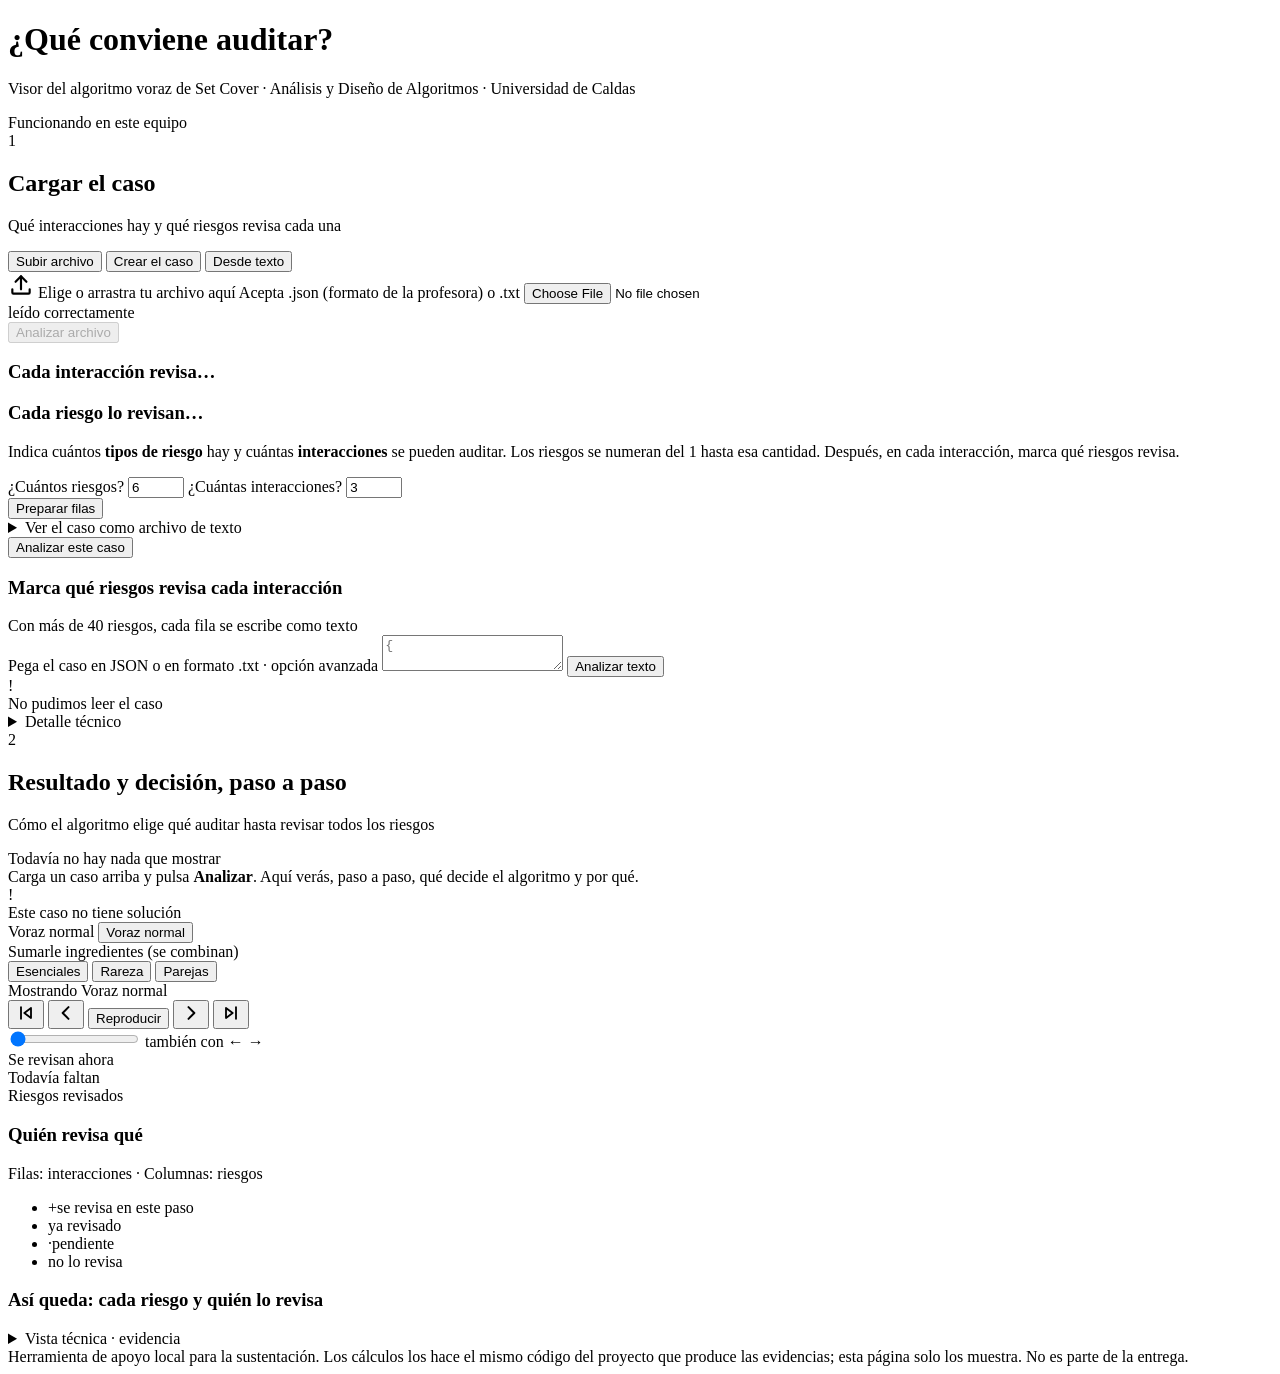
==== frontend/estatico/index.html @ 19d168bb "feat: add greedy approaches, local web frontend, and documentation for Part 2" ====
<!DOCTYPE html>
<html lang="es">
<head>
  <meta charset="utf-8">
  <meta name="viewport" content="width=device-width, initial-scale=1">
  <title>¿Qué conviene auditar? — Visor del método voraz</title>
  <link rel="stylesheet" href="/estatico/estilos.css">
</head>
<body>
<div class="pagina">

  <header class="cabecera">
    <div class="marca-titulo">
      <div class="logo" aria-hidden="true"><span class="l1"></span><span class="l2"></span><span class="l3"></span><span class="l4"></span></div>
      <div>
        <h1>¿Qué conviene auditar?</h1>
        <p class="subtitulo">Visor del algoritmo voraz de Set Cover · Análisis y Diseño de Algoritmos · Universidad de Caldas</p>
      </div>
    </div>
    <div class="pildora"><i class="punto" aria-hidden="true"></i>Funcionando en este equipo <span class="mono" id="direccion"></span></div>
  </header>

  <!-- ============ 1. Cargar el caso ============ -->
  <section class="panel" id="panel-ingreso" aria-labelledby="titulo-carga">
    <div class="panel-cab">
      <div class="encabezado-seccion">
        <span class="num-paso" aria-hidden="true">1</span>
        <div>
          <h2 id="titulo-carga">Cargar el caso</h2>
          <p class="ayuda-corta">Qué interacciones hay y qué riesgos revisa cada una</p>
        </div>
      </div>
      <div class="tabs" id="tabs" role="tablist" aria-label="Forma de cargar el caso">
        <button class="tab activa" role="tab" aria-selected="true" data-tab="archivo">Subir archivo</button>
        <button class="tab" role="tab" aria-selected="false" data-tab="manual">Crear el caso</button>
        <button class="tab" role="tab" aria-selected="false" data-tab="pegar">Desde texto</button>
      </div>
    </div>

    <!-- ---- Subir archivo ---- -->
    <div id="tab-archivo" class="contenido-tab">
      <div class="fila-archivo">
        <label class="zona-archivo" id="zona-archivo" for="entrada-archivo">
          <span class="icono-subir" aria-hidden="true">
            <svg width="26" height="26" viewBox="0 0 24 24" fill="none" stroke="currentColor" stroke-width="2" stroke-linecap="round" stroke-linejoin="round"><path d="M12 16V4"/><path d="M7 9l5-5 5 5"/><path d="M4 16v3a1 1 0 0 0 1 1h14a1 1 0 0 0 1-1v-3"/></svg>
          </span>
          <span class="zona-titulo" id="texto-archivo">Elige o arrastra tu archivo aquí</span>
          <span class="zona-ayuda">Acepta .json (formato de la profesora) o .txt</span>
          <input type="file" id="entrada-archivo" class="solo-lectores" accept=".json,.txt,application/json,text/plain">
        </label>

        <div class="vista-previa oculto" id="vista-previa">
          <div class="vp-izquierda">
            <div class="vp-archivo">
              <span class="vp-nombre mono" id="vp-nombre"></span>
              <span class="insignia ok">leído correctamente</span>
            </div>
            <div class="cifras" id="vp-cifras"></div>
            <div class="avisos" id="vp-avisos"></div>
            <div class="empuje"></div>
            <button class="btn primario grande" id="btn-analizar-archivo" disabled>Analizar archivo</button>
          </div>
          <div class="vp-listas">
            <div class="lista-caja">
              <h3>Cada interacción revisa…</h3>
              <ul class="desplazable" id="vp-interacciones"></ul>
            </div>
            <div class="lista-caja">
              <h3>Cada riesgo lo revisan…</h3>
              <ul class="desplazable" id="vp-riesgos"></ul>
            </div>
          </div>
        </div>
      </div>
    </div>

    <!-- ---- Crear el caso ---- -->
    <div id="tab-manual" class="contenido-tab oculto">
      <div class="fila-manual-cab">
        <div class="manual-izq">
          <p class="ayuda">
            Indica cuántos <strong>tipos de riesgo</strong> hay y cuántas <strong>interacciones</strong>
            se pueden auditar. Los riesgos se numeran del 1 hasta esa cantidad. Después, en cada
            interacción, marca qué riesgos revisa.
          </p>
          <div class="campos-manuales">
            <label>¿Cuántos riesgos?
              <input type="number" id="manual-r" min="1" max="200" value="6">
            </label>
            <label>¿Cuántas interacciones?
              <input type="number" id="manual-n" min="1" max="200" value="3">
            </label>
          </div>
          <button class="btn" id="btn-generar-filas">Preparar filas</button>
          <div class="estado-cobertura" id="estado-cobertura" role="status"></div>
          <details class="plegable">
            <summary>Ver el caso como archivo de texto</summary>
            <pre class="desplazable" id="texto-previsualizacion"></pre>
          </details>
          <button class="btn primario grande" id="btn-analizar">Analizar este caso</button>
        </div>
        <div class="manual-der">
          <div class="manual-titulo">
            <h3>Marca qué riesgos revisa cada interacción</h3>
            <span class="nota">Con más de 40 riesgos, cada fila se escribe como texto</span>
          </div>
          <div class="filas-manuales desplazable" id="filas-manuales"></div>
        </div>
      </div>
    </div>

    <!-- ---- Desde texto ---- -->
    <div id="tab-pegar" class="contenido-tab oculto">
      <label for="entrada-texto" class="etiqueta-texto">
        Pega el caso en JSON o en formato .txt <span class="nota">· opción avanzada</span>
      </label>
      <textarea id="entrada-texto" spellcheck="false"
        placeholder='{&#10;  "categorias_riesgo": [ {"id": "R01", "categoria": "sesgo"}, ... ],&#10;  "etapas": [ {"id": "E01", "riesgos_cubiertos_auditoria_completa": ["R01", "R02"]}, ... ]&#10;}&#10;&#10;o, en formato .txt:  "riesgos interacciones" en la primera línea y una línea de riesgos por interacción'></textarea>
      <button class="btn primario grande" id="btn-resolver-texto">Analizar texto</button>
    </div>

    <div class="banner-error oculto" id="banner-error" role="alert">
      <span class="icono-error" aria-hidden="true">!</span>
      <div class="cuerpo-error">
        <div class="titulo-error">No pudimos leer el caso</div>
        <div id="mensaje-error"></div>
        <details class="detalle-tecnico oculto" id="detalle-error">
          <summary>Detalle técnico</summary>
          <pre id="detalle-error-texto"></pre>
        </details>
      </div>
    </div>
  </section>

  <!-- ============ 2. Resultado ============ -->
  <section id="panel-resultado" aria-labelledby="titulo-resultado">
    <div class="encabezado-seccion">
      <span class="num-paso verde" aria-hidden="true">2</span>
      <div>
        <h2 id="titulo-resultado">Resultado y decisión, paso a paso</h2>
        <p class="ayuda-corta">Cómo el algoritmo elige qué auditar hasta revisar todos los riesgos</p>
      </div>
    </div>

    <div class="vacio" id="vacio">
      <div class="mini-matriz" aria-hidden="true"><i class="m-nuevo"></i><i class="m-cubierto"></i><i class="m-pend"></i><i class="m-pend"></i><i class="m-nuevo"></i><i class="m-cubierto"></i></div>
      <div class="vacio-titulo">Todavía no hay nada que mostrar</div>
      <div class="vacio-texto">Carga un caso arriba y pulsa <strong>Analizar</strong>. Aquí verás, paso a paso, qué decide el algoritmo y por qué.</div>
    </div>

    <div class="tarjeta-grande oculto" id="no-factible" role="alert">
      <div class="nf-cab">
        <span class="icono-error grande" aria-hidden="true">!</span>
        <div class="nf-titulo">Este caso no tiene solución</div>
      </div>
      <div id="texto-no-factible"></div>
    </div>

    <div class="oculto" id="salida">
      <div class="resumen" id="resumen"></div>

      <div class="tarjeta costo" id="tarjeta-costo"></div>

      <div class="tarjeta fuerza-bruta" id="tarjeta-fb"></div>

      <div class="tarjeta comparacion" id="tarjeta-comparacion"></div>

      <div class="barra-metodo">
        <div class="grupo-voraz">
          <span class="rotulo">Voraz normal</span>
          <button class="btn-voraz activo" id="btn-voraz" type="button" aria-pressed="true">Voraz normal</button>
        </div>
        <span class="sep-metodo" aria-hidden="true"></span>
        <div class="grupo-ing">
          <span class="rotulo">Sumarle ingredientes (se combinan)</span>
          <div id="ingredientes" role="group" aria-label="Ingredientes">
            <button class="btn-ing" type="button" data-ing="e" aria-pressed="false">Esenciales</button>
            <button class="btn-ing" type="button" data-ing="r" aria-pressed="false">Rareza</button>
            <button class="btn-ing" type="button" data-ing="p" aria-pressed="false">Parejas</button>
          </div>
        </div>
        <div class="grupo-nombre">
          <span class="rotulo">Mostrando</span>
          <span class="nombre-combinacion" id="nombre-combinacion">Voraz normal</span>
        </div>
      </div>

      <div class="escenario">
        <div class="tarjeta-paso">
          <div class="paso-cab">
            <span class="paso-titulo" id="titulo-paso" aria-live="polite"></span>
            <div class="controles" role="group" aria-label="Reproducción">
              <button class="btn redondo" id="btn-inicio" aria-label="Ir al inicio">
                <svg width="20" height="20" viewBox="0 0 24 24" fill="none" stroke="currentColor" stroke-width="2.2" stroke-linecap="round" stroke-linejoin="round" aria-hidden="true"><path d="M6 5v14"/><path d="M18 6l-8 6 8 6z"/></svg>
              </button>
              <button class="btn redondo" id="btn-anterior" aria-label="Paso anterior">
                <svg width="20" height="20" viewBox="0 0 24 24" fill="none" stroke="currentColor" stroke-width="2.4" stroke-linecap="round" stroke-linejoin="round" aria-hidden="true"><path d="M15 5l-7 7 7 7"/></svg>
              </button>
              <button class="btn primario reproducir" id="btn-auto">Reproducir</button>
              <button class="btn redondo" id="btn-siguiente" aria-label="Paso siguiente">
                <svg width="20" height="20" viewBox="0 0 24 24" fill="none" stroke="currentColor" stroke-width="2.4" stroke-linecap="round" stroke-linejoin="round" aria-hidden="true"><path d="M9 5l7 7-7 7"/></svg>
              </button>
              <button class="btn redondo" id="btn-final" aria-label="Ir al final">
                <svg width="20" height="20" viewBox="0 0 24 24" fill="none" stroke="currentColor" stroke-width="2.2" stroke-linecap="round" stroke-linejoin="round" aria-hidden="true"><path d="M18 5v14"/><path d="M6 6l8 6-8 6z"/></svg>
              </button>
            </div>
          </div>

          <div class="hitos" id="hitos"></div>
          <div class="deslizador">
            <input type="range" id="slider-paso" min="0" max="0" value="0" aria-label="Paso">
            <span class="nota">también con ← →</span>
          </div>

          <div class="frase" id="frase-paso"></div>
          <div class="explicacion" id="explicacion-paso"></div>
          <div class="fila-chips oculto" id="fila-nuevos"><span class="rotulo">Se revisan ahora</span><span class="chips" id="chips-nuevos"></span></div>
          <div class="fila-chips"><span class="rotulo">Todavía faltan</span><span class="chips" id="chips-faltan"></span></div>

          <div class="progreso">
            <span class="rotulo">Riesgos revisados</span>
            <span class="progreso-num" id="progreso-num"></span>
            <div class="barra" id="barra-riesgos" aria-hidden="true"></div>
            <span class="por-que" id="por-que"></span>
          </div>
        </div>

        <div class="columna-matriz">
          <div class="tarjeta">
            <div class="matriz-cab">
              <div>
                <h3>Quién revisa qué</h3>
                <p class="nota">Filas: interacciones · Columnas: riesgos</p>
              </div>
              <ul class="leyenda" aria-label="Leyenda">
                <li><span class="celda c-nuevo">+</span>se revisa en este paso</li>
                <li><span class="celda c-cubierto"></span>ya revisado</li>
                <li><span class="celda c-pendiente">·</span>pendiente</li>
                <li><span class="celda c-vacio borde"></span>no lo revisa</li>
              </ul>
            </div>
            <div class="zona-matriz desplazable" id="zona-matriz" role="table" aria-label="Matriz de interacciones por riesgos"></div>
          </div>

          <div class="cobertura-final oculto" id="cobertura-final">
            <h3>Así queda: cada riesgo y quién lo revisa</h3>
            <div class="cobertura" id="tabla-cobertura"></div>
          </div>
        </div>
      </div>

      <details class="tarjeta evidencia">
        <summary>Vista técnica · evidencia</summary>
        <pre class="desplazable" id="texto-evidencia"></pre>
      </details>
    </div>
  </section>

  <footer>
    Herramienta de apoyo local para la sustentación. Los cálculos los hace el mismo código del proyecto
    que produce las evidencias; esta página solo los muestra. No es parte de la entrega.
  </footer>
</div>

<script src="/estatico/app.js"></script>
</body>
</html>
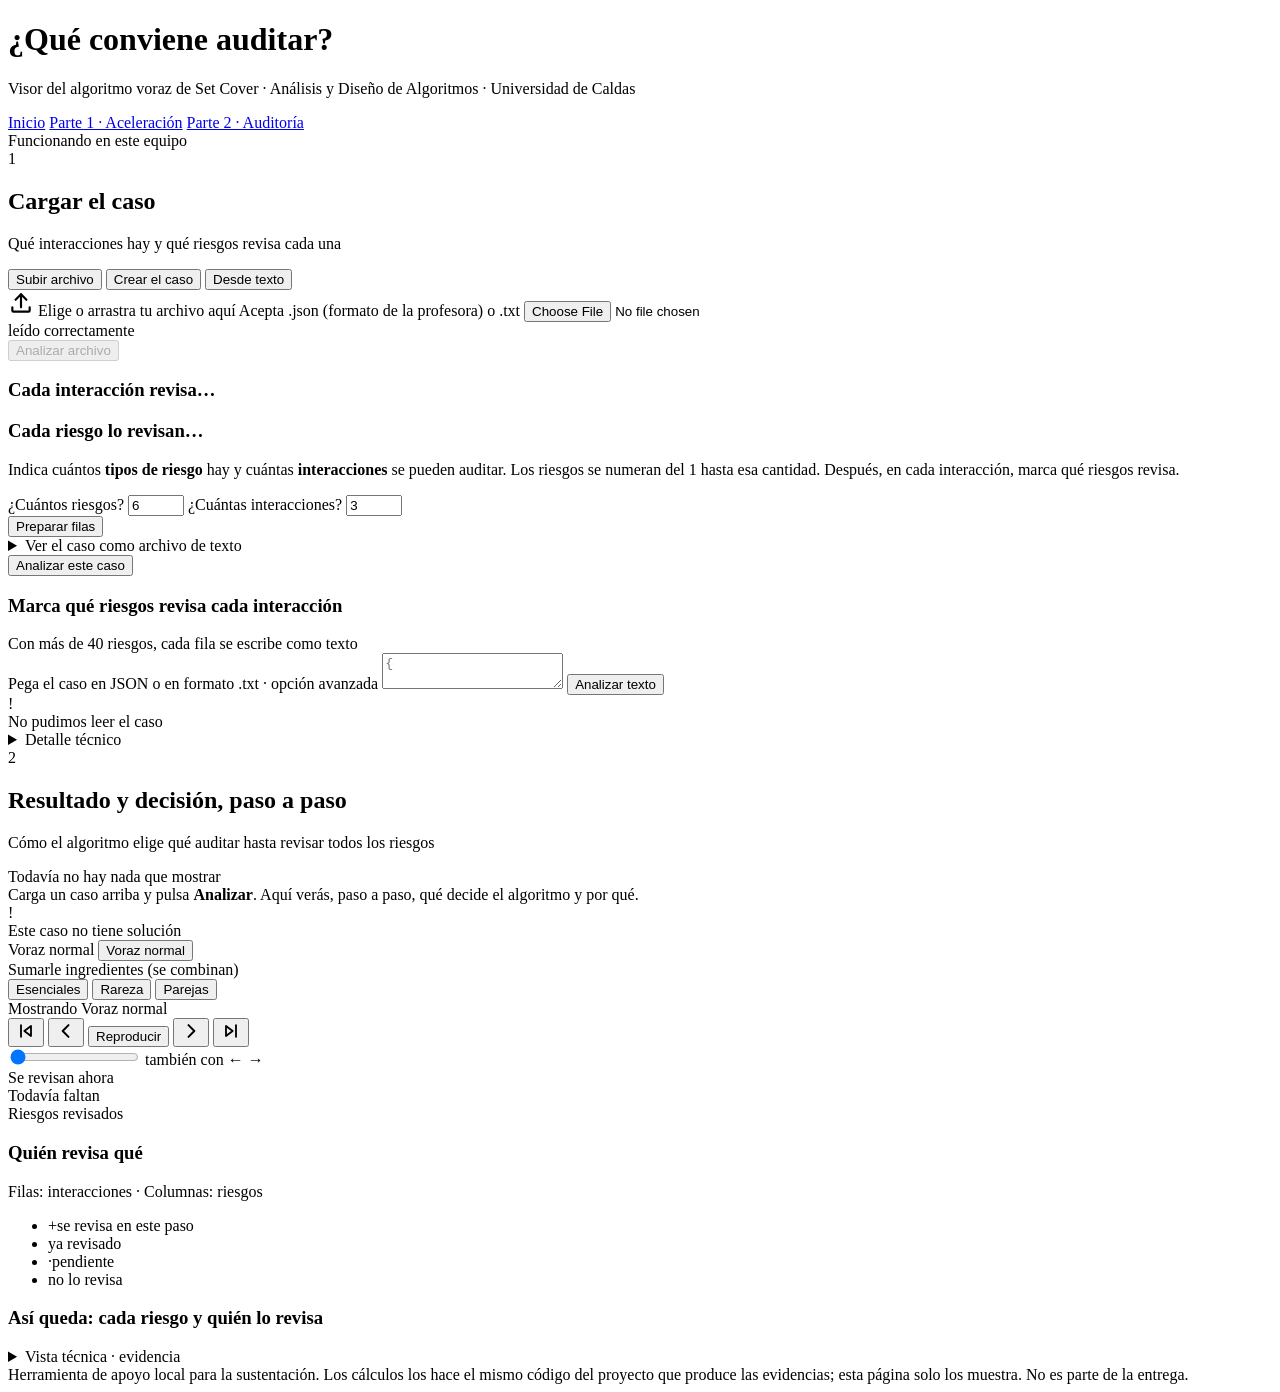
==== commit 22417f44: "feat: add frontend and documentation for acceleration part 1" ====
--- a/frontend/estatico/index.html
+++ b/frontend/estatico/index.html
@@ -17,7 +17,14 @@
         <p class="subtitulo">Visor del algoritmo voraz de Set Cover · Análisis y Diseño de Algoritmos · Universidad de Caldas</p>
       </div>
     </div>
-    <div class="pildora"><i class="punto" aria-hidden="true"></i>Funcionando en este equipo <span class="mono" id="direccion"></span></div>
+    <div class="acciones-cab">
+      <nav class="selector-parte" aria-label="Cambiar de parte">
+        <a href="/">Inicio</a>
+        <a href="/aceleracion">Parte 1 · Aceleración</a>
+        <a href="/auditoria" aria-current="page">Parte 2 · Auditoría</a>
+      </nav>
+      <div class="pildora"><i class="punto" aria-hidden="true"></i>Funcionando en este equipo <span class="mono" id="direccion"></span></div>
+    </div>
   </header>
 
   <!-- ============ 1. Cargar el caso ============ -->
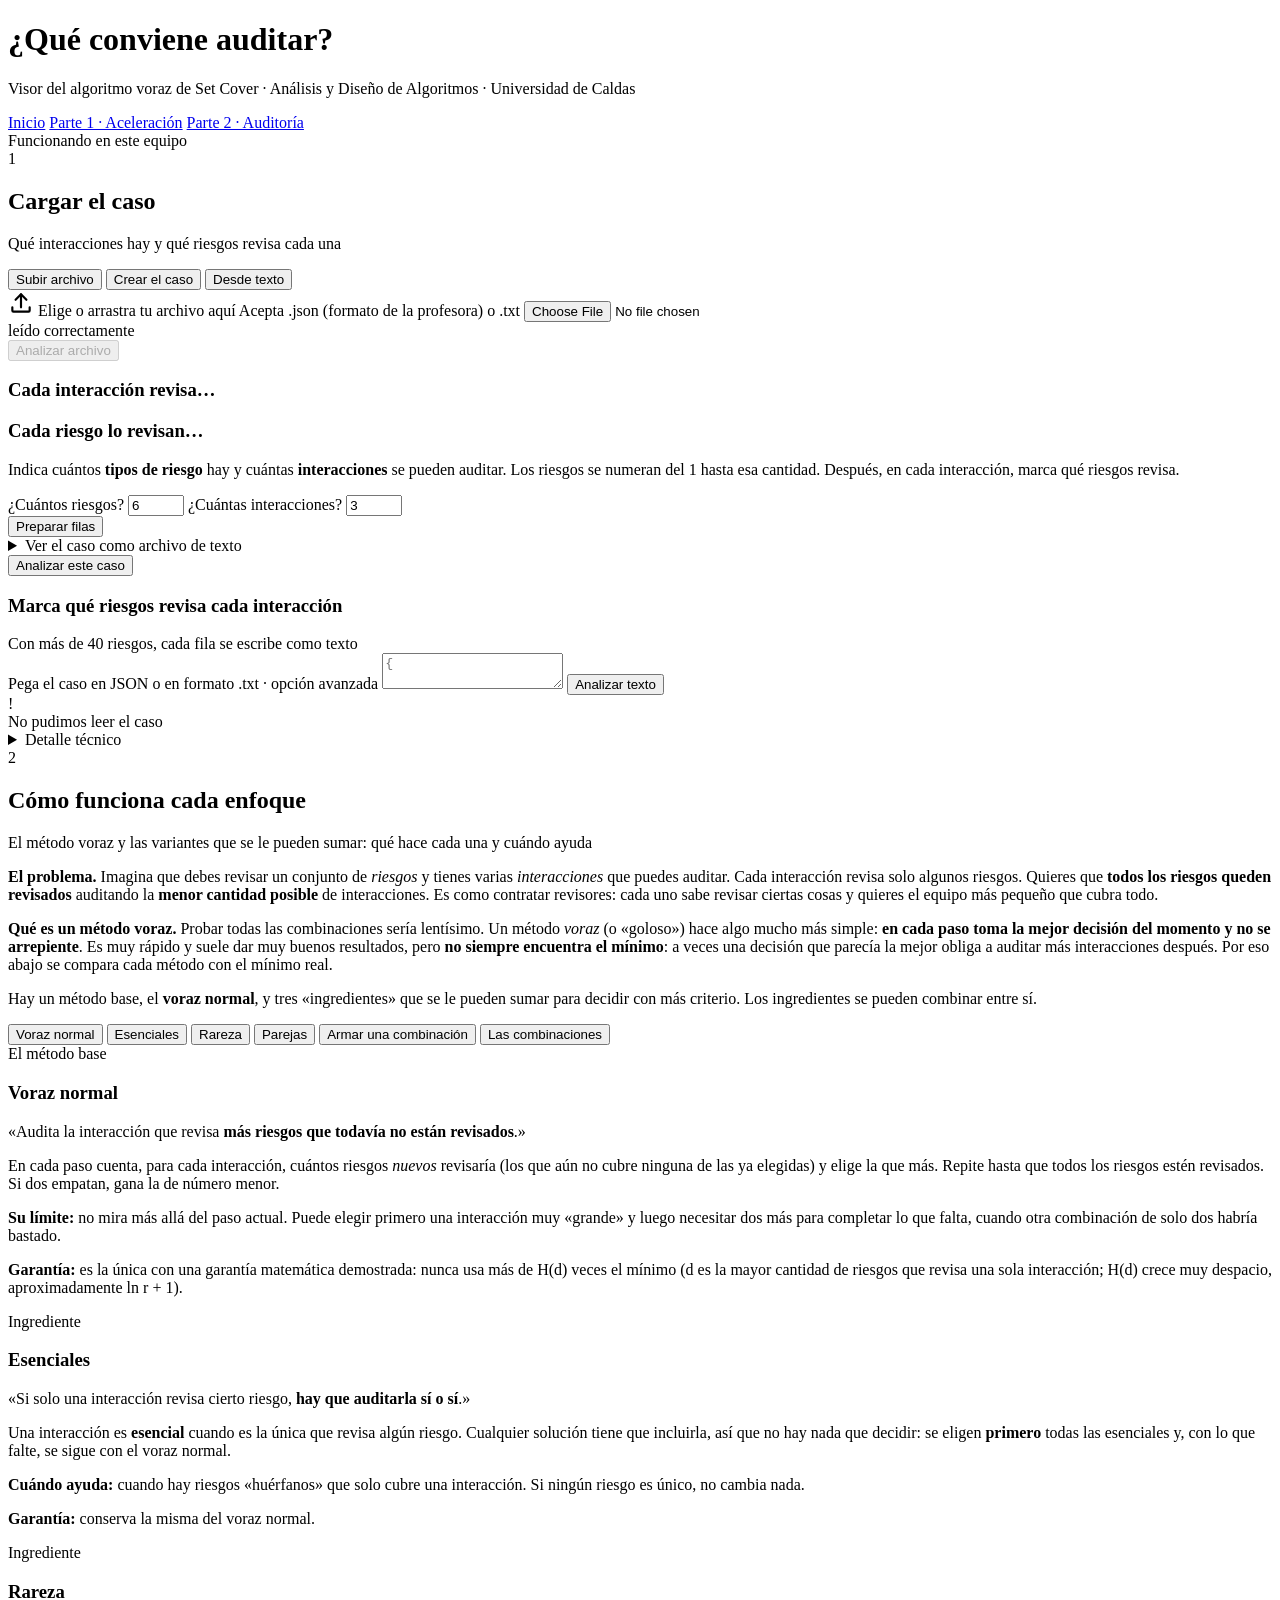
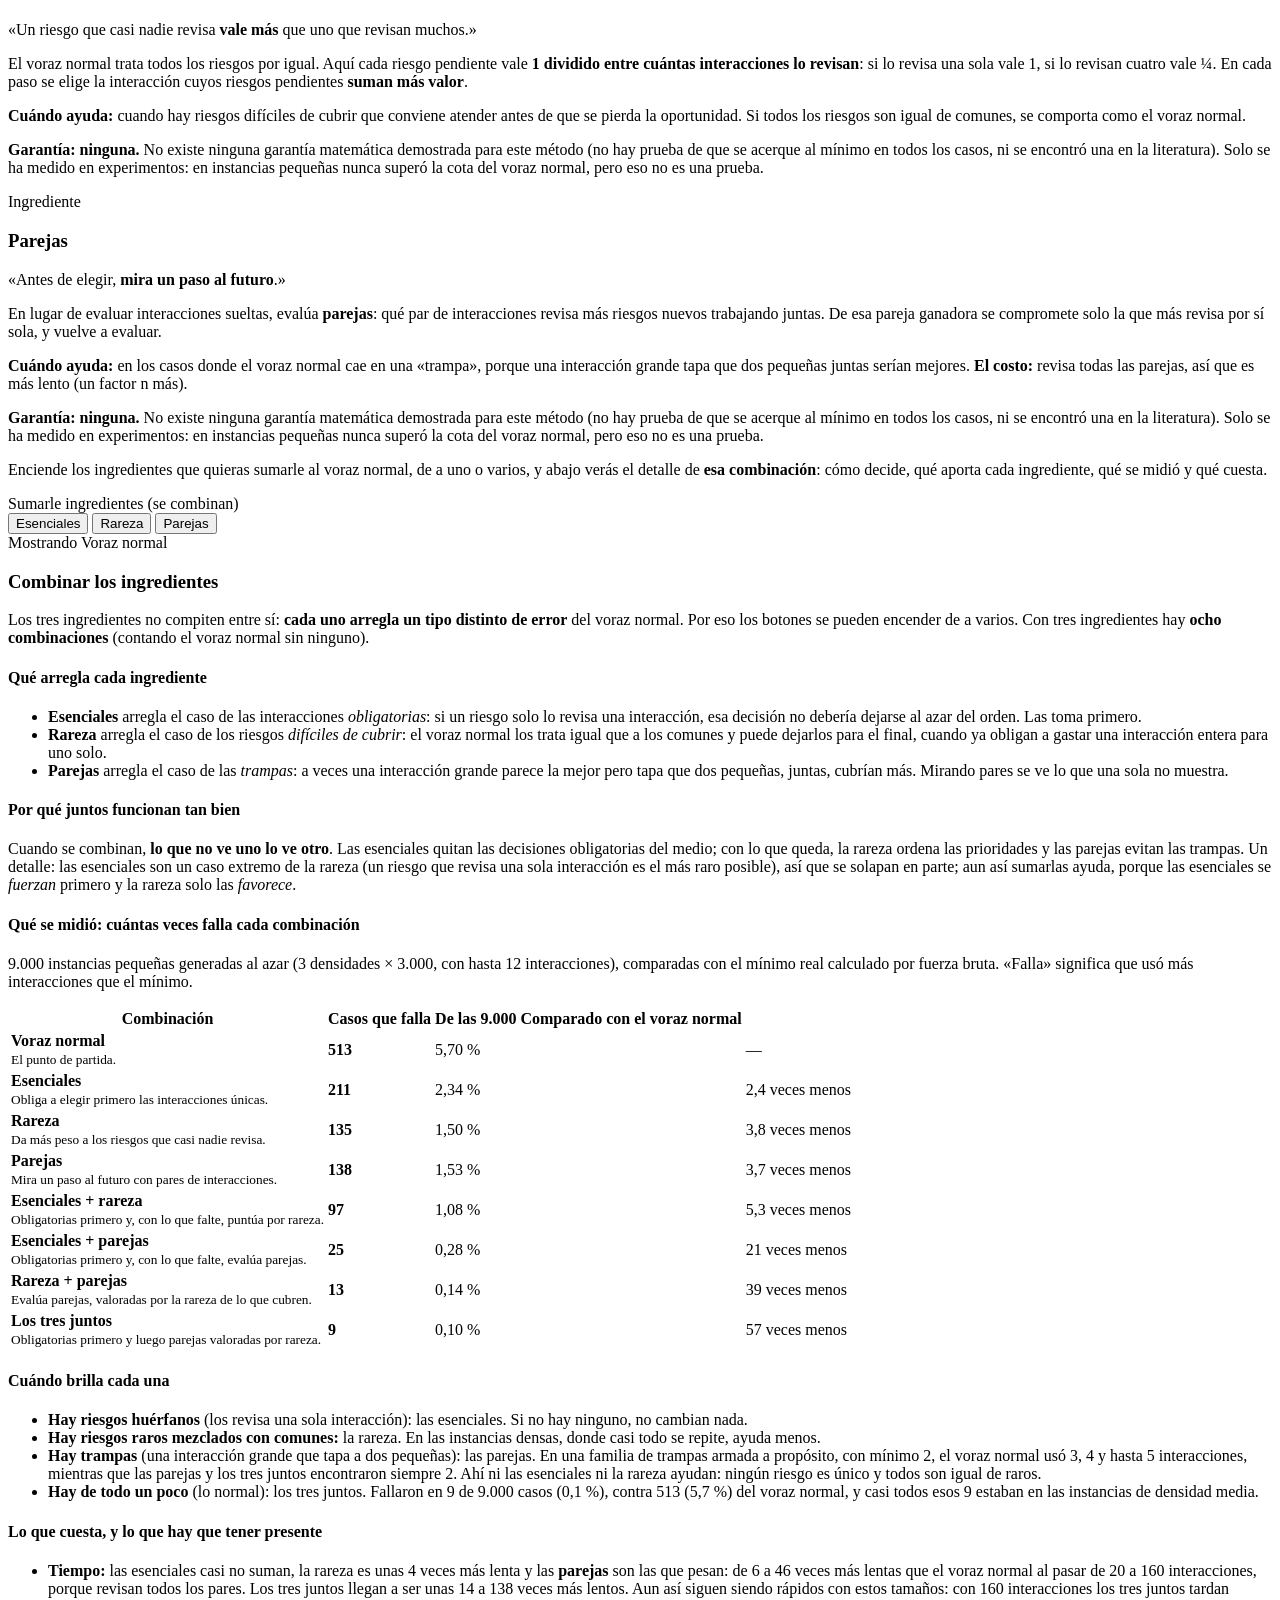
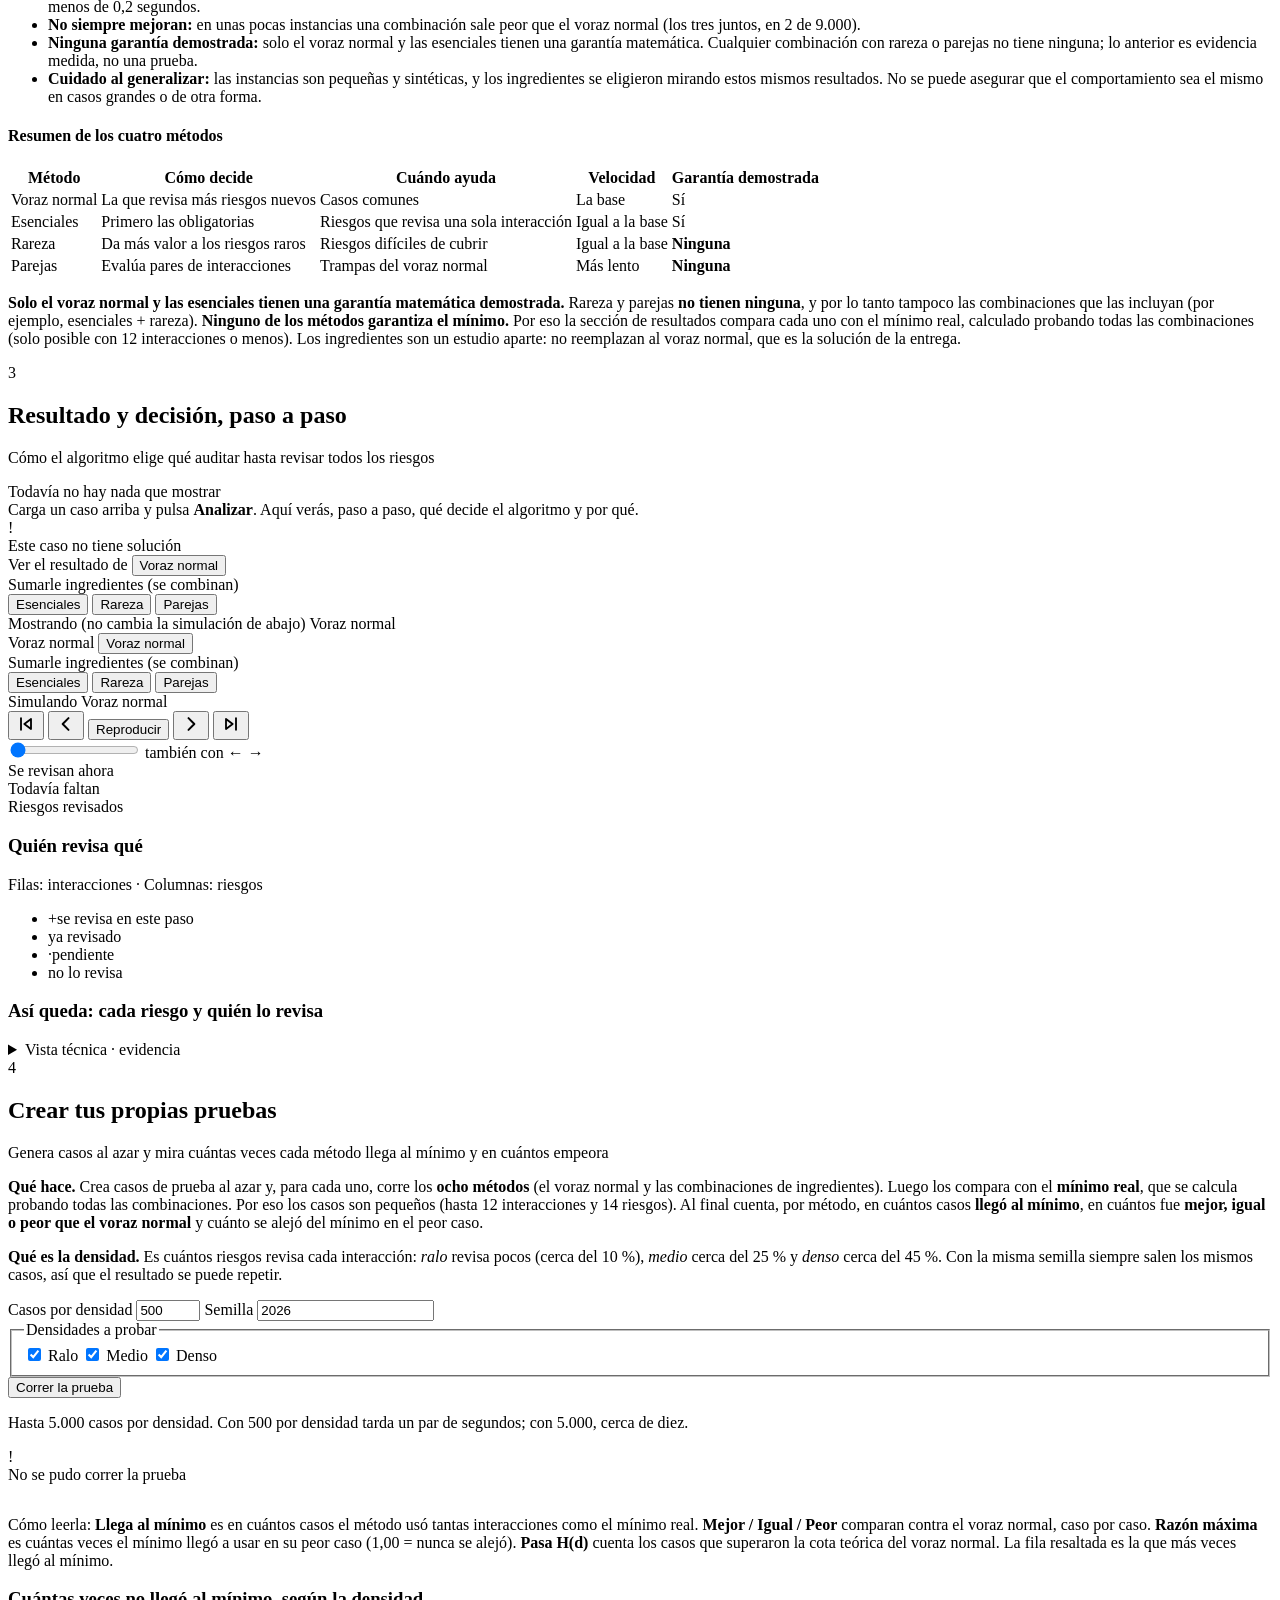
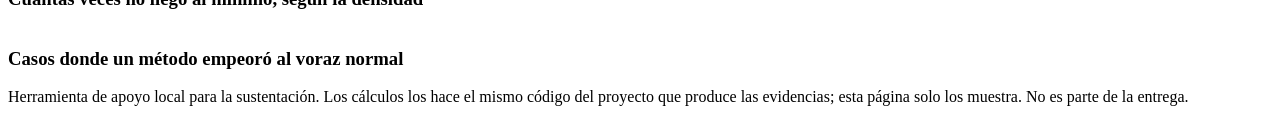
==== commit e4210c92: "feat: add value-based dynamic programming approach and related tests and frontend updates" ====
--- a/frontend/estatico/index.html
+++ b/frontend/estatico/index.html
@@ -139,10 +139,188 @@
     </div>
   </section>
 
-  <!-- ============ 2. Resultado ============ -->
+  <!-- ============ 2. Cómo funciona cada enfoque ============ -->
+  <section class="panel panel-explicacion" id="panel-enfoques" aria-labelledby="titulo-enfoques">
+    <div class="encabezado-seccion">
+      <span class="num-paso" aria-hidden="true">2</span>
+      <div>
+        <h2 id="titulo-enfoques">Cómo funciona cada enfoque</h2>
+        <p class="ayuda-corta">El método voraz y las variantes que se le pueden sumar: qué hace cada una y cuándo ayuda</p>
+      </div>
+    </div>
+
+    <div class="intro-explicacion">
+      <p><strong>El problema.</strong> Imagina que debes revisar un conjunto de <em>riesgos</em> y tienes varias <em>interacciones</em> que puedes
+        auditar. Cada interacción revisa solo algunos riesgos. Quieres que <strong>todos los riesgos queden revisados</strong> auditando la
+        <strong>menor cantidad posible</strong> de interacciones. Es como contratar revisores: cada uno sabe revisar ciertas cosas y quieres
+        el equipo más pequeño que cubra todo.</p>
+      <p><strong>Qué es un método voraz.</strong> Probar todas las combinaciones sería lentísimo. Un método <em>voraz</em> (o &laquo;goloso&raquo;) hace
+        algo mucho más simple: <strong>en cada paso toma la mejor decisión del momento y no se arrepiente</strong>. Es muy rápido y suele dar
+        muy buenos resultados, pero <strong>no siempre encuentra el mínimo</strong>: a veces una decisión que parecía la mejor obliga a auditar
+        más interacciones después. Por eso abajo se compara cada método con el mínimo real.</p>
+      <p>Hay un método base, el <strong>voraz normal</strong>, y tres &laquo;ingredientes&raquo; que se le pueden sumar para decidir con más criterio.
+        Los ingredientes se pueden combinar entre sí.</p>
+    </div>
+
+    <div class="tabs tabs-enfoque" role="tablist" aria-label="Elegir qué enfoque se explica" data-selector-explicacion>
+        <button class="tab activa" role="tab" aria-selected="true" data-vista="normal">Voraz normal</button>
+        <button class="tab" role="tab" aria-selected="false" data-vista="esenciales">Esenciales</button>
+        <button class="tab" role="tab" aria-selected="false" data-vista="rareza">Rareza</button>
+        <button class="tab" role="tab" aria-selected="false" data-vista="parejas">Parejas</button>
+        <button class="tab" role="tab" aria-selected="false" data-vista="armar">Armar una combinación</button>
+        <button class="tab" role="tab" aria-selected="false" data-vista="comparar">Las combinaciones</button>
+    </div>
+
+    <div class="cards-enfoque">
+      <article class="enfoque-card" data-vista-panel="normal">
+        <span class="etiqueta-enfoque base">El método base</span>
+        <h3>Voraz normal</h3>
+        <p class="lema">&laquo;Audita la interacción que revisa <b>más riesgos que todavía no están revisados</b>.&raquo;</p>
+        <p>En cada paso cuenta, para cada interacción, cuántos riesgos <em>nuevos</em> revisaría (los que aún no cubre ninguna de las ya elegidas)
+          y elige la que más. Repite hasta que todos los riesgos estén revisados. Si dos empatan, gana la de número menor.</p>
+        <p><b>Su límite:</b> no mira más allá del paso actual. Puede elegir primero una interacción muy &laquo;grande&raquo; y luego necesitar
+          dos más para completar lo que falta, cuando otra combinación de solo dos habría bastado.</p>
+        <p class="cuando"><b>Garantía:</b> es la única con una garantía matemática demostrada: nunca usa más de H(d) veces el mínimo
+          (d es la mayor cantidad de riesgos que revisa una sola interacción; H(d) crece muy despacio, aproximadamente ln r + 1).</p>
+      </article>
+
+      <article class="enfoque-card" data-vista-panel="esenciales">
+        <span class="etiqueta-enfoque">Ingrediente</span>
+        <h3>Esenciales</h3>
+        <p class="lema">&laquo;Si solo una interacción revisa cierto riesgo, <b>hay que auditarla sí o sí</b>.&raquo;</p>
+        <p>Una interacción es <b>esencial</b> cuando es la única que revisa algún riesgo. Cualquier solución tiene que incluirla,
+          así que no hay nada que decidir: se eligen <b>primero</b> todas las esenciales y, con lo que falte, se sigue con el voraz normal.</p>
+        <p><b>Cuándo ayuda:</b> cuando hay riesgos &laquo;huérfanos&raquo; que solo cubre una interacción. Si ningún riesgo es único, no cambia nada.</p>
+        <p class="cuando"><b>Garantía:</b> conserva la misma del voraz normal.</p>
+      </article>
+
+      <article class="enfoque-card" data-vista-panel="rareza">
+        <span class="etiqueta-enfoque">Ingrediente</span>
+        <h3>Rareza</h3>
+        <p class="lema">&laquo;Un riesgo que casi nadie revisa <b>vale más</b> que uno que revisan muchos.&raquo;</p>
+        <p>El voraz normal trata todos los riesgos por igual. Aquí cada riesgo pendiente vale <b>1 dividido entre cuántas interacciones lo revisan</b>:
+          si lo revisa una sola vale 1, si lo revisan cuatro vale ¼. En cada paso se elige la interacción cuyos riesgos pendientes <b>suman más valor</b>.</p>
+        <p><b>Cuándo ayuda:</b> cuando hay riesgos difíciles de cubrir que conviene atender antes de que se pierda la oportunidad.
+          Si todos los riesgos son igual de comunes, se comporta como el voraz normal.</p>
+        <p class="cuando"><b>Garantía: ninguna.</b> No existe ninguna garantía matemática demostrada para este método (no hay prueba de que se acerque al mínimo en todos los casos, ni se encontró una en la literatura). Solo se ha medido en experimentos: en instancias pequeñas nunca superó la cota del voraz normal, pero eso no es una prueba.</p>
+      </article>
+
+      <article class="enfoque-card" data-vista-panel="parejas">
+        <span class="etiqueta-enfoque">Ingrediente</span>
+        <h3>Parejas</h3>
+        <p class="lema">&laquo;Antes de elegir, <b>mira un paso al futuro</b>.&raquo;</p>
+        <p>En lugar de evaluar interacciones sueltas, evalúa <b>parejas</b>: qué par de interacciones revisa más riesgos nuevos trabajando juntas.
+          De esa pareja ganadora se compromete solo la que más revisa por sí sola, y vuelve a evaluar.</p>
+        <p><b>Cuándo ayuda:</b> en los casos donde el voraz normal cae en una &laquo;trampa&raquo;, porque una interacción grande tapa que dos
+          pequeñas juntas serían mejores. <b>El costo:</b> revisa todas las parejas, así que es más lento (un factor n más).</p>
+        <p class="cuando"><b>Garantía: ninguna.</b> No existe ninguna garantía matemática demostrada para este método (no hay prueba de que se acerque al mínimo en todos los casos, ni se encontró una en la literatura). Solo se ha medido en experimentos: en instancias pequeñas nunca superó la cota del voraz normal, pero eso no es una prueba.</p>
+      </article>
+    </div>
+
+    <div class="armador" data-vista-panel="armar">
+      <p class="ayuda">Enciende los ingredientes que quieras sumarle al voraz normal, de a uno o varios, y abajo verás el detalle de <b>esa combinación</b>:
+        cómo decide, qué aporta cada ingrediente, qué se midió y qué cuesta.</p>
+      <div class="armador-controles">
+        <div class="grupo-ing">
+          <span class="rotulo">Sumarle ingredientes (se combinan)</span>
+          <div id="ingredientes-armador" role="group" aria-label="Ingredientes de la combinación">
+            <button class="btn-ing" type="button" data-ing="e" aria-pressed="false">Esenciales</button>
+            <button class="btn-ing" type="button" data-ing="r" aria-pressed="false">Rareza</button>
+            <button class="btn-ing" type="button" data-ing="p" aria-pressed="false">Parejas</button>
+          </div>
+        </div>
+        <div class="grupo-nombre">
+          <span class="rotulo">Mostrando</span>
+          <span class="nombre-combinacion" id="nombre-armador">Voraz normal</span>
+        </div>
+      </div>
+      <article class="enfoque-card detalle-armador" id="detalle-armador" aria-live="polite"></article>
+    </div>
+
+    <div class="comparativa-explicacion" data-vista-panel="comparar">
+      <h3>Combinar los ingredientes</h3>
+      <p>Los tres ingredientes no compiten entre sí: <b>cada uno arregla un tipo distinto de error</b> del voraz normal. Por eso los botones se pueden
+        encender de a varios. Con tres ingredientes hay <b>ocho combinaciones</b> (contando el voraz normal sin ninguno).</p>
+
+      <h4>Qué arregla cada ingrediente</h4>
+      <ul class="lista-explicacion">
+        <li><b>Esenciales</b> arregla el caso de las interacciones <em>obligatorias</em>: si un riesgo solo lo revisa una interacción, esa decisión no debería
+          dejarse al azar del orden. Las toma primero.</li>
+        <li><b>Rareza</b> arregla el caso de los riesgos <em>difíciles de cubrir</em>: el voraz normal los trata igual que a los comunes y puede dejarlos para el final,
+          cuando ya obligan a gastar una interacción entera para uno solo.</li>
+        <li><b>Parejas</b> arregla el caso de las <em>trampas</em>: a veces una interacción grande parece la mejor pero tapa que dos pequeñas, juntas, cubrían más.
+          Mirando pares se ve lo que una sola no muestra.</li>
+      </ul>
+
+      <h4>Por qué juntos funcionan tan bien</h4>
+      <p>Cuando se combinan, <b>lo que no ve uno lo ve otro</b>. Las esenciales quitan las decisiones obligatorias del medio; con lo que queda, la rareza ordena
+        las prioridades y las parejas evitan las trampas. Un detalle: las esenciales son un caso extremo de la rareza (un riesgo que revisa una sola interacción
+        es el más raro posible), así que se solapan en parte; aun así sumarlas ayuda, porque las esenciales se <em>fuerzan</em> primero y la rareza solo las <em>favorece</em>.</p>
+
+      <h4>Qué se midió: cuántas veces falla cada combinación</h4>
+      <p class="nota-cmp">9.000 instancias pequeñas generadas al azar (3 densidades × 3.000, con hasta 12 interacciones), comparadas con el mínimo real calculado por fuerza bruta.
+        &laquo;Falla&raquo; significa que usó más interacciones que el mínimo.</p>
+      <div style="overflow-x:auto">
+        <table class="tabla-cmp tabla-fallas">
+          <thead><tr><th>Combinación</th><th class="num">Casos que falla</th><th class="num">De las 9.000</th><th>Comparado con el voraz normal</th><th></th></tr></thead>
+          <tbody>
+            <tr><td><b>Voraz normal</b><br><small>El punto de partida.</small></td><td class="num"><b>513</b></td><td class="num">5,70 %</td><td class="celda-barra"><span class="barra-falla base" style="width:100.0%"></span></td><td>—</td></tr>
+            <tr><td><b>Esenciales</b><br><small>Obliga a elegir primero las interacciones únicas.</small></td><td class="num"><b>211</b></td><td class="num">2,34 %</td><td class="celda-barra"><span class="barra-falla" style="width:41.1%"></span></td><td>2,4 veces menos</td></tr>
+            <tr><td><b>Rareza</b><br><small>Da más peso a los riesgos que casi nadie revisa.</small></td><td class="num"><b>135</b></td><td class="num">1,50 %</td><td class="celda-barra"><span class="barra-falla" style="width:26.3%"></span></td><td>3,8 veces menos</td></tr>
+            <tr><td><b>Parejas</b><br><small>Mira un paso al futuro con pares de interacciones.</small></td><td class="num"><b>138</b></td><td class="num">1,53 %</td><td class="celda-barra"><span class="barra-falla" style="width:26.9%"></span></td><td>3,7 veces menos</td></tr>
+            <tr><td><b>Esenciales + rareza</b><br><small>Obligatorias primero y, con lo que falte, puntúa por rareza.</small></td><td class="num"><b>97</b></td><td class="num">1,08 %</td><td class="celda-barra"><span class="barra-falla" style="width:18.9%"></span></td><td>5,3 veces menos</td></tr>
+            <tr><td><b>Esenciales + parejas</b><br><small>Obligatorias primero y, con lo que falte, evalúa parejas.</small></td><td class="num"><b>25</b></td><td class="num">0,28 %</td><td class="celda-barra"><span class="barra-falla" style="width:4.9%"></span></td><td>21 veces menos</td></tr>
+            <tr><td><b>Rareza + parejas</b><br><small>Evalúa parejas, valoradas por la rareza de lo que cubren.</small></td><td class="num"><b>13</b></td><td class="num">0,14 %</td><td class="celda-barra"><span class="barra-falla" style="width:2.5%"></span></td><td>39 veces menos</td></tr>
+            <tr><td><b>Los tres juntos</b><br><small>Obligatorias primero y luego parejas valoradas por rareza.</small></td><td class="num"><b>9</b></td><td class="num">0,10 %</td><td class="celda-barra"><span class="barra-falla" style="width:1.8%"></span></td><td>57 veces menos</td></tr>
+          </tbody>
+        </table>
+      </div>
+
+      <h4>Cuándo brilla cada una</h4>
+      <ul class="lista-explicacion">
+        <li><b>Hay riesgos huérfanos</b> (los revisa una sola interacción): las esenciales. Si no hay ninguno, no cambian nada.</li>
+        <li><b>Hay riesgos raros mezclados con comunes:</b> la rareza. En las instancias densas, donde casi todo se repite, ayuda menos.</li>
+        <li><b>Hay trampas</b> (una interacción grande que tapa a dos pequeñas): las parejas. En una familia de trampas armada a propósito, con mínimo 2, el voraz normal
+          usó 3, 4 y hasta 5 interacciones, mientras que las parejas y los tres juntos encontraron siempre 2. Ahí ni las esenciales ni la rareza ayudan: ningún riesgo
+          es único y todos son igual de raros.</li>
+        <li><b>Hay de todo un poco</b> (lo normal): los tres juntos. Fallaron en 9 de 9.000 casos (0,1 %), contra 513 (5,7 %) del voraz normal, y casi todos esos 9 estaban
+          en las instancias de densidad media.</li>
+      </ul>
+
+      <h4>Lo que cuesta, y lo que hay que tener presente</h4>
+      <ul class="lista-explicacion">
+        <li><b>Tiempo:</b> las esenciales casi no suman, la rareza es unas 4 veces más lenta y las <b>parejas</b> son las que pesan: de 6 a 46 veces más lentas que el voraz
+          normal al pasar de 20 a 160 interacciones, porque revisan todos los pares. Los tres juntos llegan a ser unas 14 a 138 veces más lentos. Aun así siguen siendo rápidos con estos tamaños: con 160 interacciones los tres juntos tardan menos de 0,2 segundos.</li>
+
+        <li><b>No siempre mejoran:</b> en unas pocas instancias una combinación sale peor que el voraz normal (los tres juntos, en 2 de 9.000).</li>
+        <li><b>Ninguna garantía demostrada:</b> solo el voraz normal y las esenciales tienen una garantía matemática. Cualquier combinación con rareza o parejas no tiene ninguna;
+          lo anterior es evidencia medida, no una prueba.</li>
+        <li><b>Cuidado al generalizar:</b> las instancias son pequeñas y sintéticas, y los ingredientes se eligieron mirando estos mismos resultados. No se puede asegurar que
+          el comportamiento sea el mismo en casos grandes o de otra forma.</li>
+      </ul>
+
+      <h4>Resumen de los cuatro métodos</h4>
+      <div style="overflow-x:auto">
+        <table class="tabla-cmp">
+          <thead><tr><th>Método</th><th>Cómo decide</th><th>Cuándo ayuda</th><th>Velocidad</th><th>Garantía demostrada</th></tr></thead>
+          <tbody>
+            <tr><td>Voraz normal</td><td>La que revisa más riesgos nuevos</td><td>Casos comunes</td><td>La base</td><td>Sí</td></tr>
+            <tr><td>Esenciales</td><td>Primero las obligatorias</td><td>Riesgos que revisa una sola interacción</td><td>Igual a la base</td><td>Sí</td></tr>
+            <tr><td>Rareza</td><td>Da más valor a los riesgos raros</td><td>Riesgos difíciles de cubrir</td><td>Igual a la base</td><td><b>Ninguna</b></td></tr>
+            <tr><td>Parejas</td><td>Evalúa pares de interacciones</td><td>Trampas del voraz normal</td><td>Más lento</td><td><b>Ninguna</b></td></tr>
+          </tbody>
+        </table>
+      </div>
+      <p class="nota-cmp"><b>Solo el voraz normal y las esenciales tienen una garantía matemática demostrada.</b> Rareza y parejas <b>no tienen ninguna</b>, y por lo tanto tampoco las combinaciones que las incluyan (por ejemplo, esenciales + rareza). <b>Ninguno de los métodos garantiza el mínimo.</b> Por eso la sección de resultados compara cada uno con el mínimo real,
+        calculado probando todas las combinaciones (solo posible con 12 interacciones o menos). Los ingredientes son un estudio aparte: no reemplazan
+        al voraz normal, que es la solución de la entrega.</p>
+    </div>
+  </section>
+
+  <!-- ============ 3. Resultado ============ -->
   <section id="panel-resultado" aria-labelledby="titulo-resultado">
     <div class="encabezado-seccion">
-      <span class="num-paso verde" aria-hidden="true">2</span>
+      <span class="num-paso verde" aria-hidden="true">3</span>
       <div>
         <h2 id="titulo-resultado">Resultado y decisión, paso a paso</h2>
         <p class="ayuda-corta">Cómo el algoritmo elige qué auditar hasta revisar todos los riesgos</p>
@@ -164,6 +342,26 @@
     </div>
 
     <div class="oculto" id="salida">
+      <div class="barra-metodo" id="barra-metodo-res">
+        <div class="grupo-voraz">
+          <span class="rotulo">Ver el resultado de</span>
+          <button class="btn-voraz activo" id="btn-voraz-res" type="button" aria-pressed="true">Voraz normal</button>
+        </div>
+        <span class="sep-metodo" aria-hidden="true"></span>
+        <div class="grupo-ing">
+          <span class="rotulo">Sumarle ingredientes (se combinan)</span>
+          <div id="ingredientes-res" role="group" aria-label="Ingredientes del resultado">
+            <button class="btn-ing" type="button" data-ing="e" aria-pressed="false">Esenciales</button>
+            <button class="btn-ing" type="button" data-ing="r" aria-pressed="false">Rareza</button>
+            <button class="btn-ing" type="button" data-ing="p" aria-pressed="false">Parejas</button>
+          </div>
+        </div>
+        <div class="grupo-nombre">
+          <span class="rotulo">Mostrando (no cambia la simulación de abajo)</span>
+          <span class="nombre-combinacion" id="nombre-res">Voraz normal</span>
+        </div>
+      </div>
+
       <div class="resumen" id="resumen"></div>
 
       <div class="tarjeta costo" id="tarjeta-costo"></div>
@@ -187,7 +385,7 @@
           </div>
         </div>
         <div class="grupo-nombre">
-          <span class="rotulo">Mostrando</span>
+          <span class="rotulo">Simulando</span>
           <span class="nombre-combinacion" id="nombre-combinacion">Voraz normal</span>
         </div>
       </div>
@@ -263,12 +461,74 @@
     </div>
   </section>
 
+  <!-- ============ 4. Crear tus propias pruebas ============ -->
+  <section class="panel panel-pruebas" id="panel-pruebas" aria-labelledby="titulo-pruebas">
+    <div class="encabezado-seccion">
+      <span class="num-paso" aria-hidden="true">4</span>
+      <div>
+        <h2 id="titulo-pruebas">Crear tus propias pruebas</h2>
+        <p class="ayuda-corta">Genera casos al azar y mira cuántas veces cada método llega al mínimo y en cuántos empeora</p>
+      </div>
+    </div>
+
+    <div class="intro-explicacion">
+      <p><strong>Qué hace.</strong> Crea casos de prueba al azar y, para cada uno, corre los <b>ocho métodos</b> (el voraz normal y las combinaciones de
+        ingredientes). Luego los compara con el <b>mínimo real</b>, que se calcula probando todas las combinaciones. Por eso los casos son pequeños
+        (hasta 12 interacciones y 14 riesgos). Al final cuenta, por método, en cuántos casos <b>llegó al mínimo</b>, en cuántos fue <b>mejor, igual o peor
+        que el voraz normal</b> y cuánto se alejó del mínimo en el peor caso.</p>
+      <p><strong>Qué es la densidad.</strong> Es cuántos riesgos revisa cada interacción: <em>ralo</em> revisa pocos (cerca del 10 %), <em>medio</em> cerca del 25 % y
+        <em>denso</em> cerca del 45 %. Con la misma semilla siempre salen los mismos casos, así que el resultado se puede repetir.</p>
+    </div>
+
+    <div class="form-pruebas">
+      <label>Casos por densidad
+        <input type="number" id="pv-instancias" min="1" max="5000" value="500">
+      </label>
+      <label>Semilla
+        <input type="number" id="pv-semilla" value="2026">
+      </label>
+      <fieldset class="densidades">
+        <legend>Densidades a probar</legend>
+        <label><input type="checkbox" class="pv-familia" value="ralo" checked> Ralo</label>
+        <label><input type="checkbox" class="pv-familia" value="medio" checked> Medio</label>
+        <label><input type="checkbox" class="pv-familia" value="denso" checked> Denso</label>
+      </fieldset>
+      <button class="btn primario grande" id="pv-correr" type="button">Correr la prueba</button>
+    </div>
+    <p class="nota" id="pv-nota">Hasta 5.000 casos por densidad. Con 500 por densidad tarda un par de segundos; con 5.000, cerca de diez.</p>
+
+    <div class="banner-error oculto" id="pv-error" role="alert">
+      <span class="icono-error" aria-hidden="true">!</span>
+      <div class="cuerpo-error"><div class="titulo-error">No se pudo correr la prueba</div><div id="pv-mensaje-error"></div></div>
+    </div>
+
+    <div class="oculto" id="pv-resultado">
+      <p class="resumen-pruebas" id="pv-resumen"></p>
+      <div style="overflow-x:auto">
+        <table class="tabla-cmp tabla-pruebas" id="pv-tabla"></table>
+      </div>
+      <p class="nota-cmp">Cómo leerla: <b>Llega al mínimo</b> es en cuántos casos el método usó tantas interacciones como el mínimo real. <b>Mejor / Igual / Peor</b> comparan
+        contra el voraz normal, caso por caso. <b>Razón máxima</b> es cuántas veces el mínimo llegó a usar en su peor caso (1,00 = nunca se alejó).
+        <b>Pasa H(d)</b> cuenta los casos que superaron la cota teórica del voraz normal. La fila resaltada es la que más veces llegó al mínimo.</p>
+
+      <h3 class="subtitulo-pruebas">Cuántas veces no llegó al mínimo, según la densidad</h3>
+      <div style="overflow-x:auto"><table class="tabla-cmp tabla-pruebas" id="pv-tabla-familias"></table></div>
+
+      <h3 class="subtitulo-pruebas">Casos donde un método empeoró al voraz normal</h3>
+      <p class="nota-cmp" id="pv-ejemplos-nota"></p>
+      <div id="pv-ejemplos"></div>
+    </div>
+  </section>
+
   <footer>
     Herramienta de apoyo local para la sustentación. Los cálculos los hace el mismo código del proyecto
     que produce las evidencias; esta página solo los muestra. No es parte de la entrega.
   </footer>
 </div>
 
+<script src="/estatico/explicacion.js"></script>
+<script src="/estatico/combinador.js"></script>
+<script src="/estatico/pruebas.js"></script>
 <script src="/estatico/app.js"></script>
 </body>
 </html>
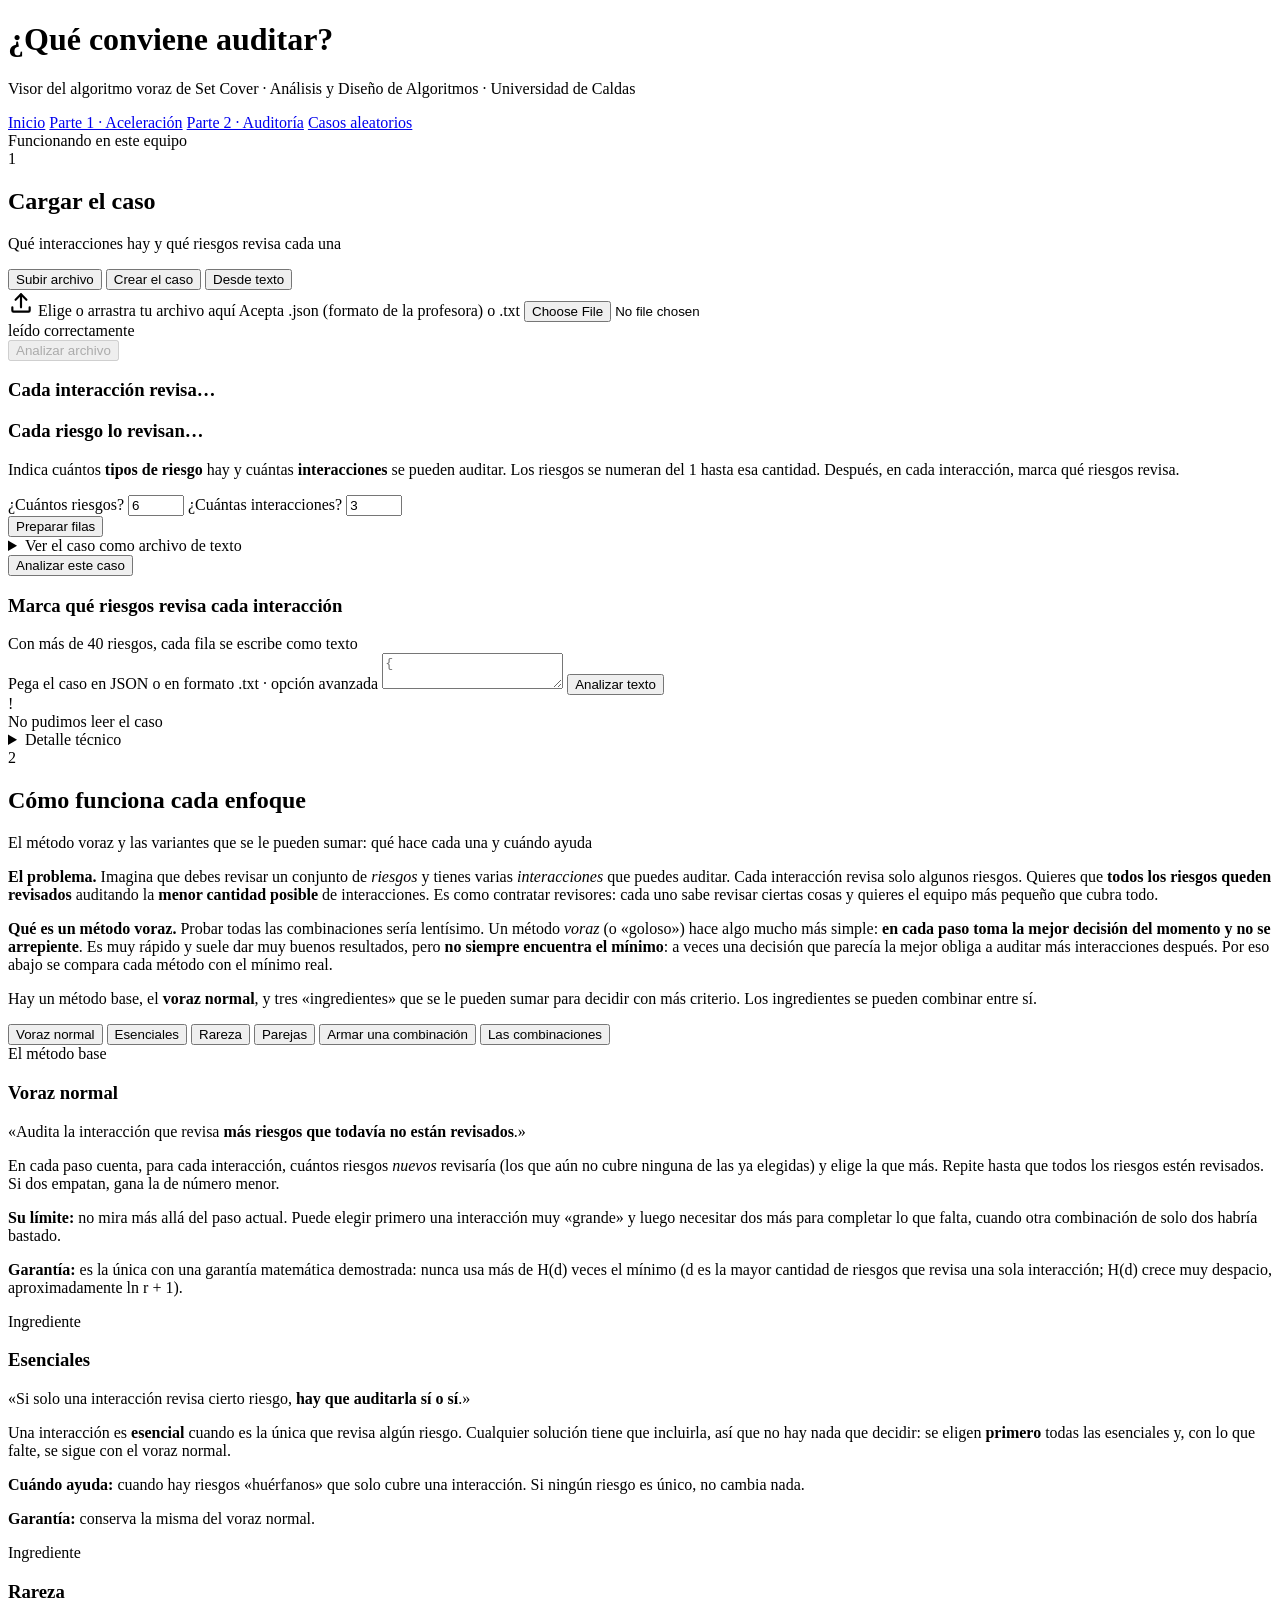
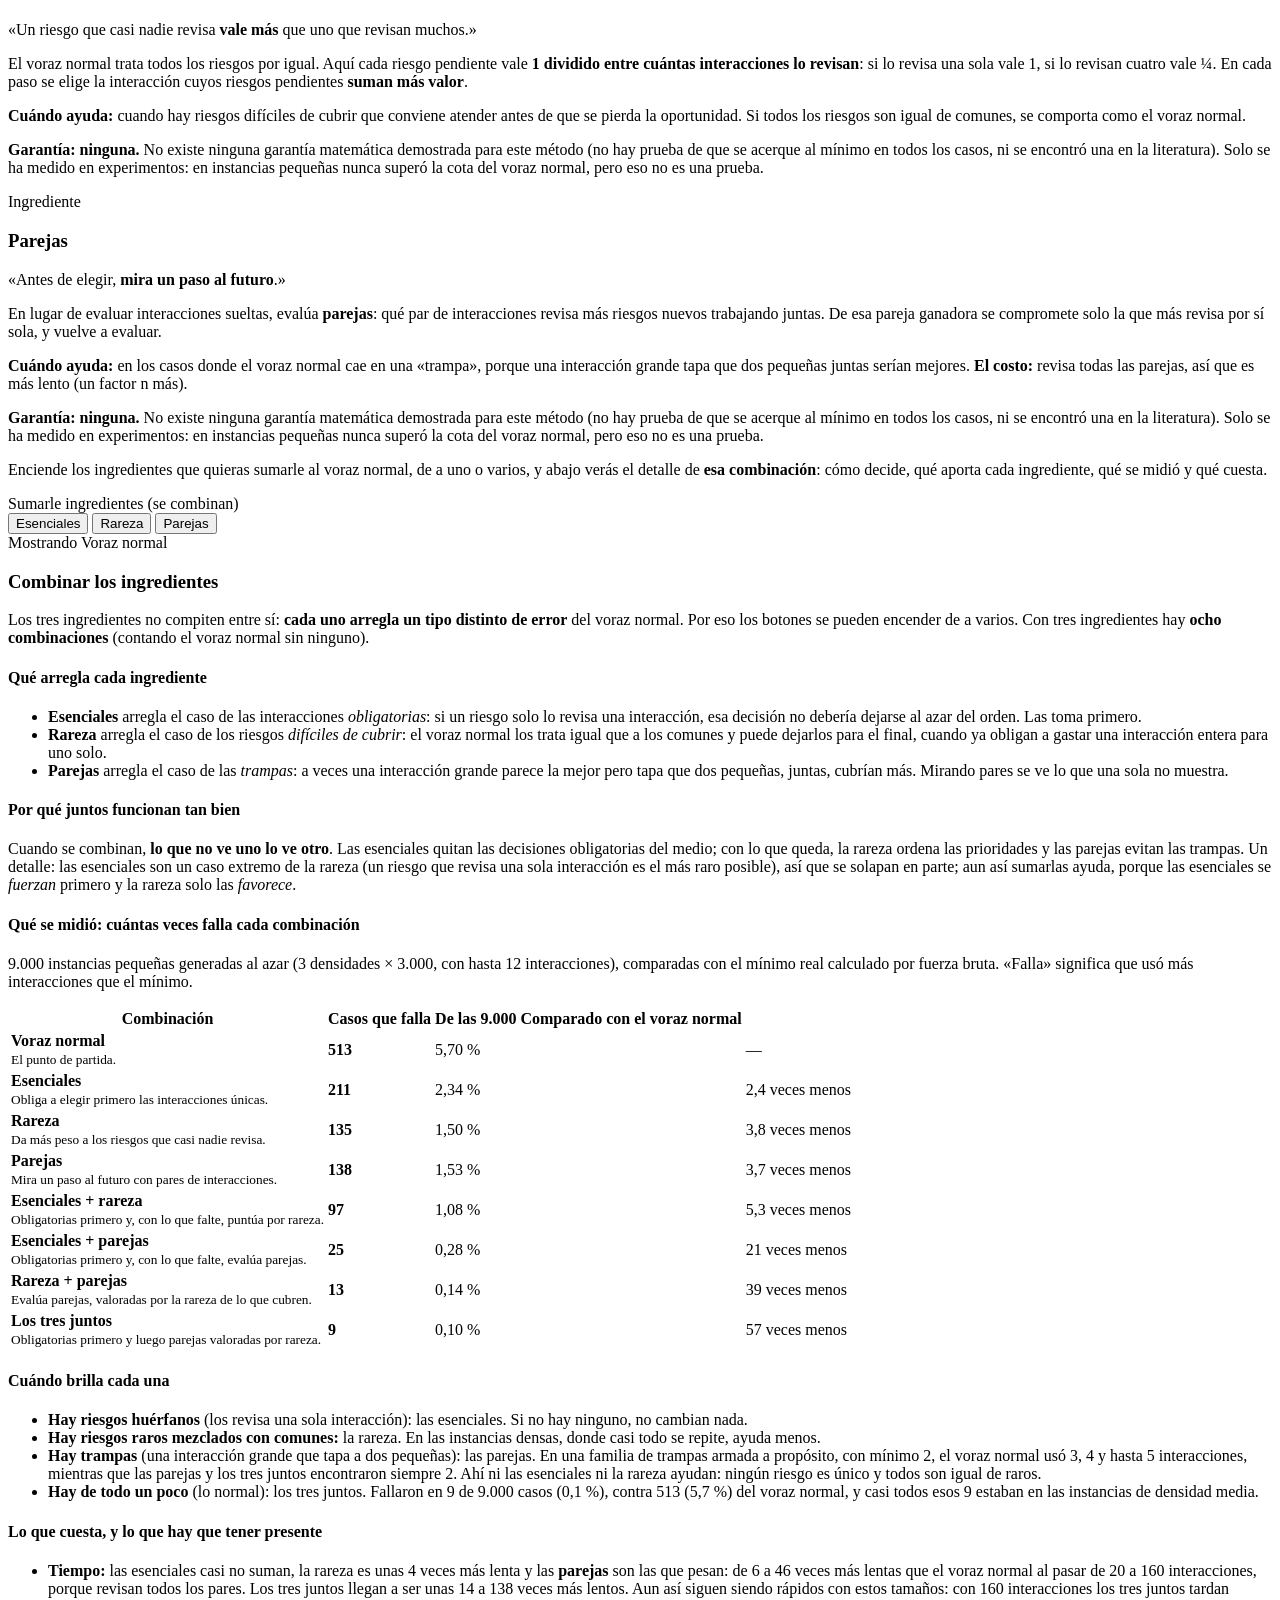
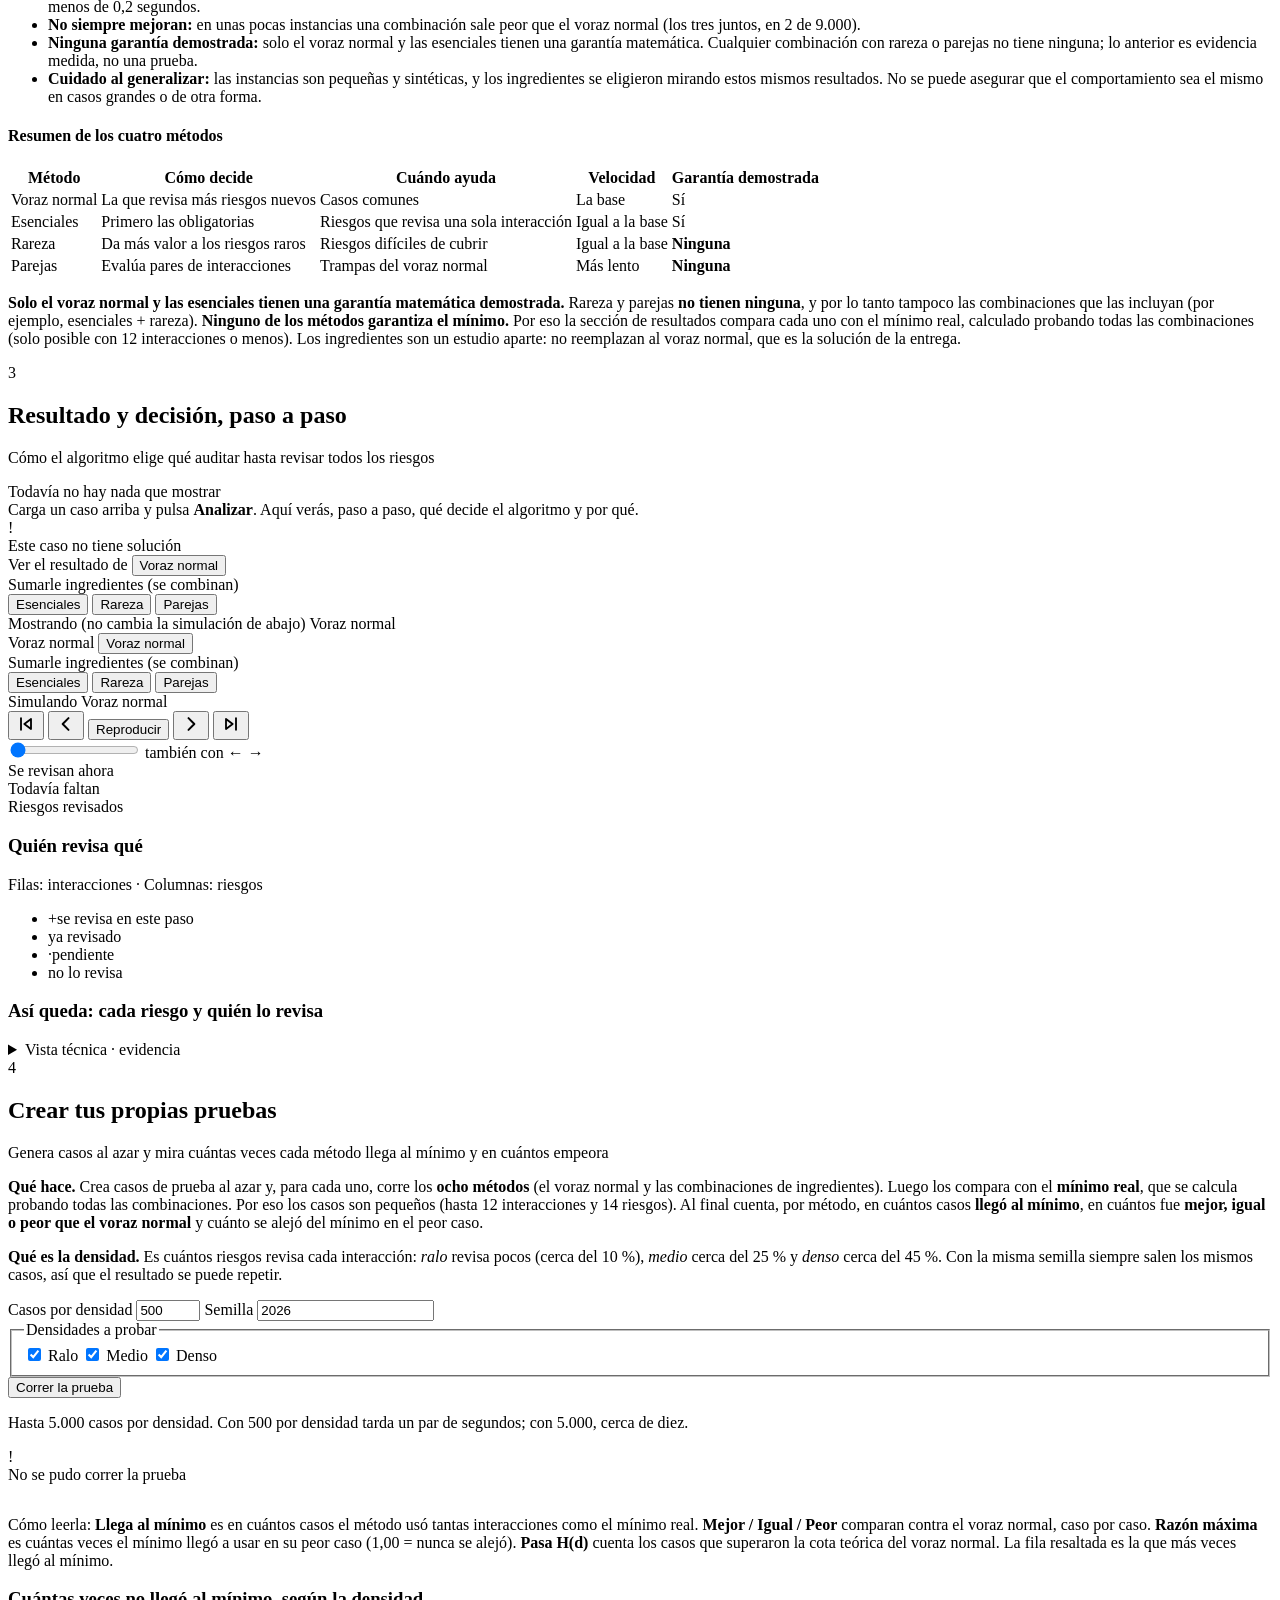
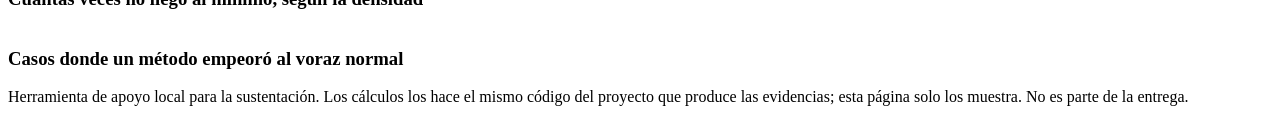
==== commit e42e0418: "feat: add test cases, case generation modules, and random test UI for project" ====
--- a/frontend/estatico/index.html
+++ b/frontend/estatico/index.html
@@ -22,6 +22,7 @@
         <a href="/">Inicio</a>
         <a href="/aceleracion">Parte 1 · Aceleración</a>
         <a href="/auditoria" aria-current="page">Parte 2 · Auditoría</a>
+        <a href="/aleatorios">Casos aleatorios</a>
       </nav>
       <div class="pildora"><i class="punto" aria-hidden="true"></i>Funcionando en este equipo <span class="mono" id="direccion"></span></div>
     </div>
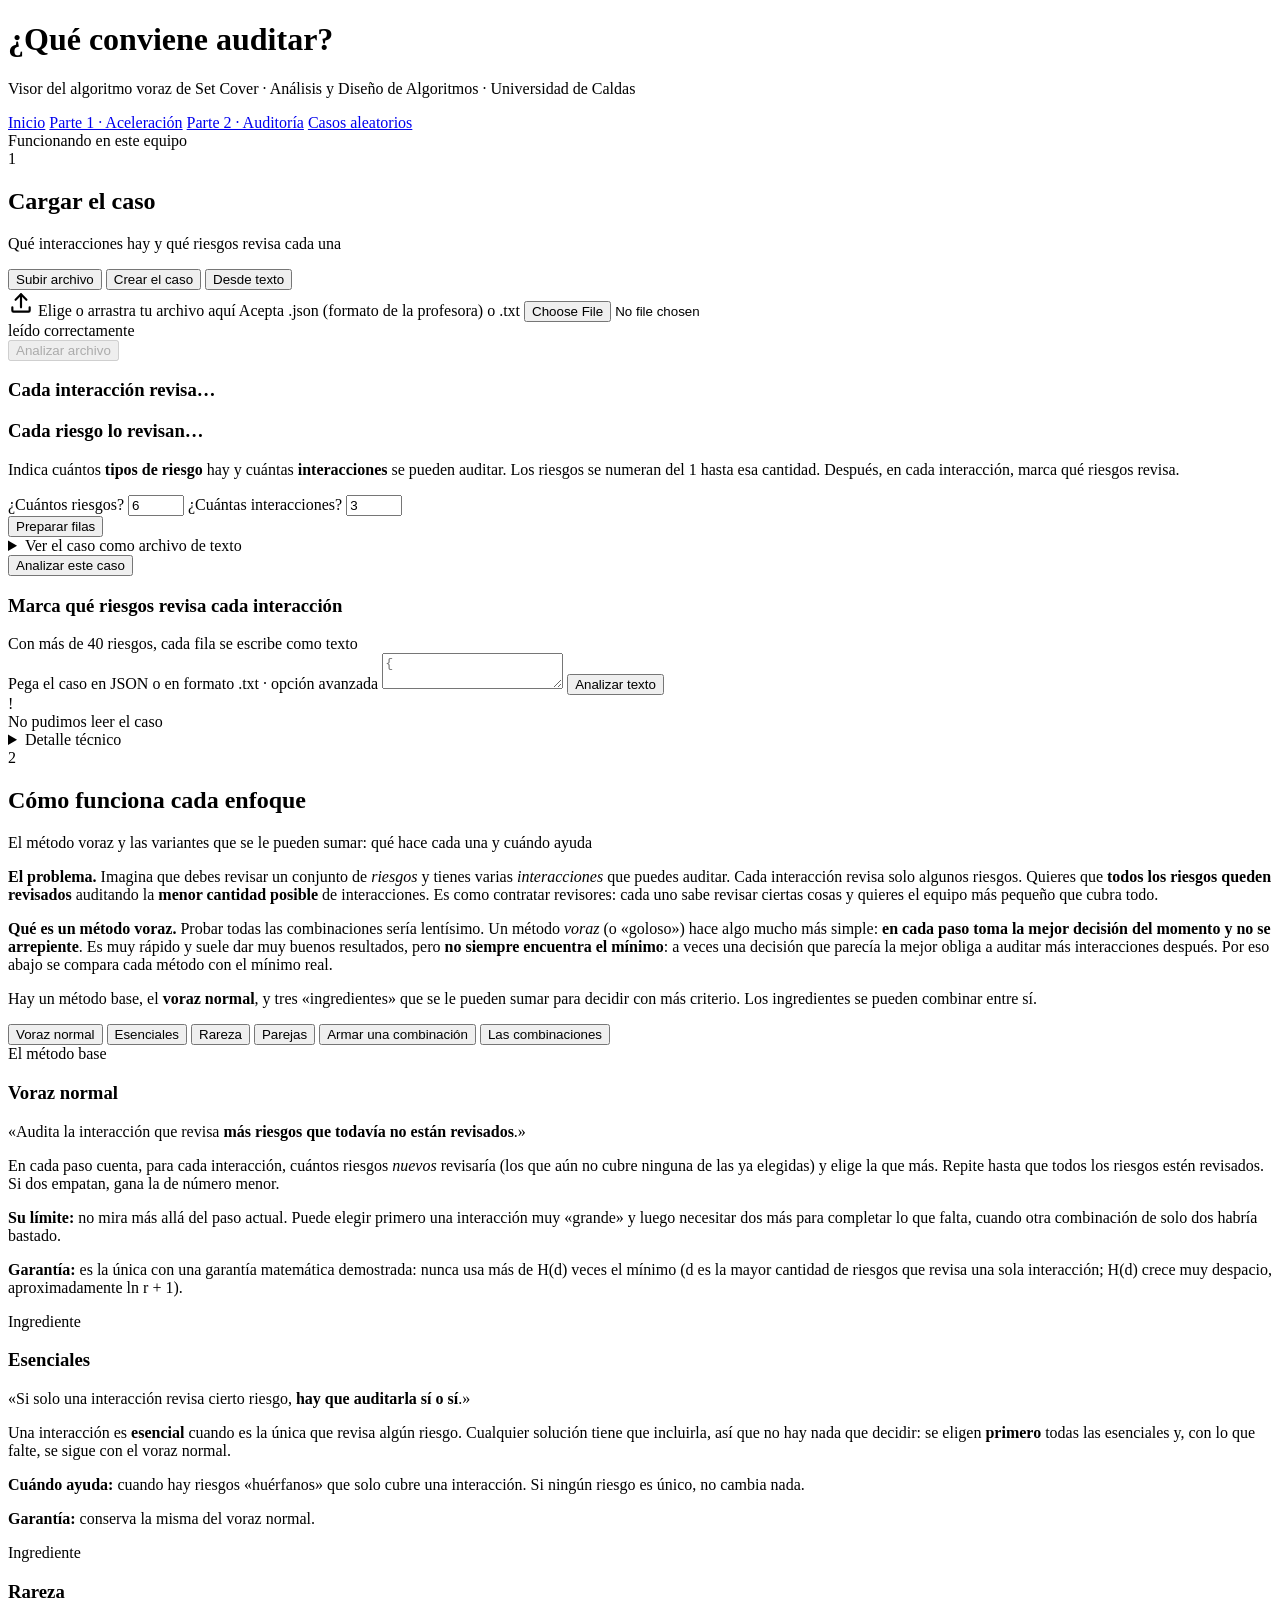
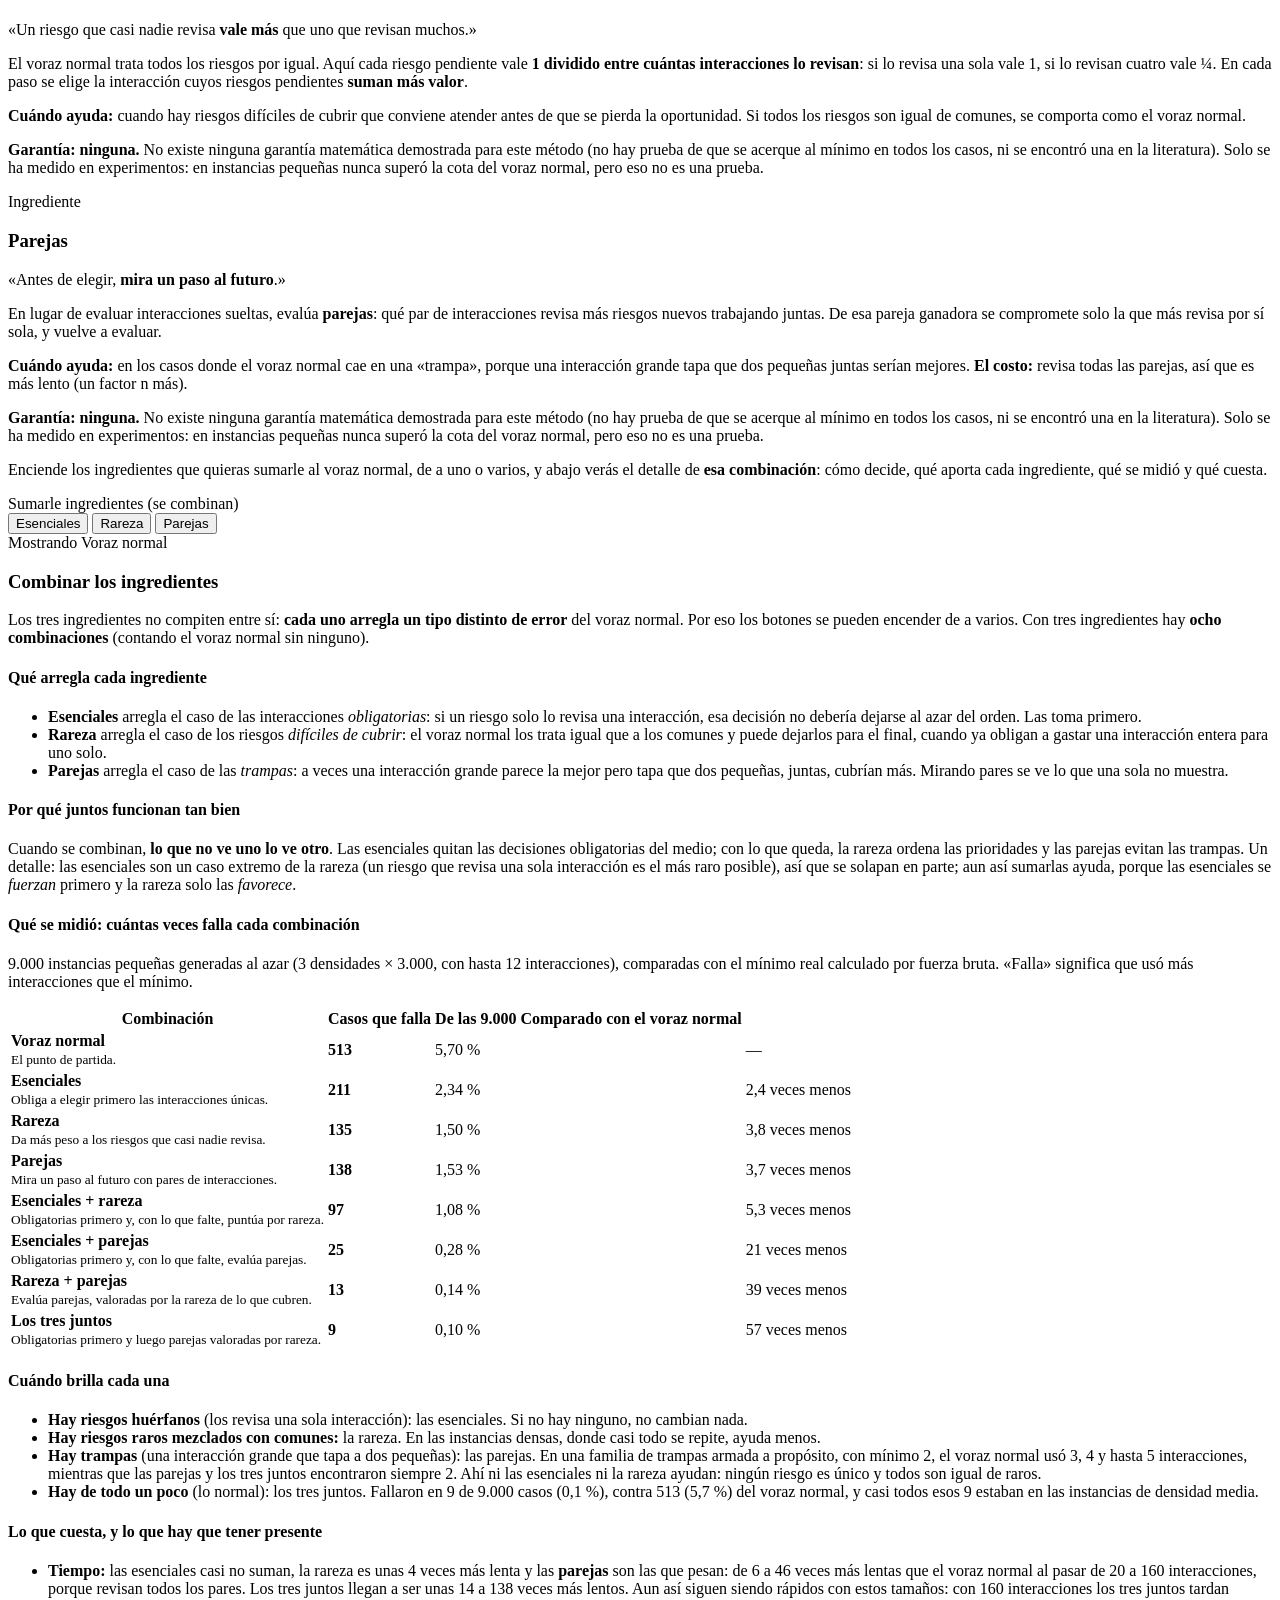
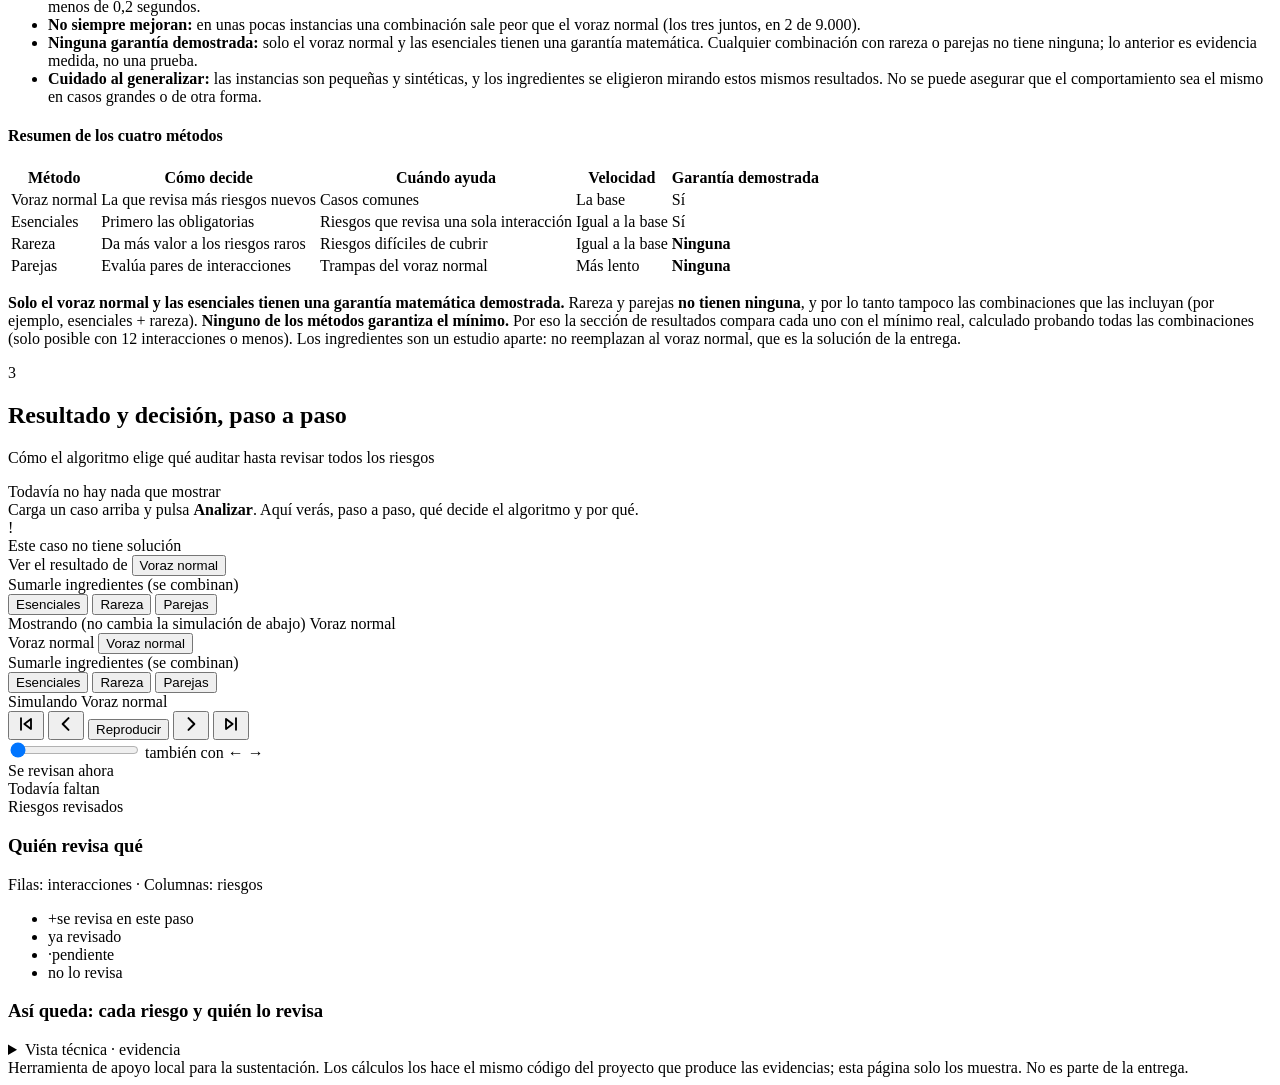
==== commit edcb035c: "docs: add custom test results and update documentation files" ====
--- a/frontend/estatico/index.html
+++ b/frontend/estatico/index.html
@@ -462,64 +462,6 @@
     </div>
   </section>
 
-  <!-- ============ 4. Crear tus propias pruebas ============ -->
-  <section class="panel panel-pruebas" id="panel-pruebas" aria-labelledby="titulo-pruebas">
-    <div class="encabezado-seccion">
-      <span class="num-paso" aria-hidden="true">4</span>
-      <div>
-        <h2 id="titulo-pruebas">Crear tus propias pruebas</h2>
-        <p class="ayuda-corta">Genera casos al azar y mira cuántas veces cada método llega al mínimo y en cuántos empeora</p>
-      </div>
-    </div>
-
-    <div class="intro-explicacion">
-      <p><strong>Qué hace.</strong> Crea casos de prueba al azar y, para cada uno, corre los <b>ocho métodos</b> (el voraz normal y las combinaciones de
-        ingredientes). Luego los compara con el <b>mínimo real</b>, que se calcula probando todas las combinaciones. Por eso los casos son pequeños
-        (hasta 12 interacciones y 14 riesgos). Al final cuenta, por método, en cuántos casos <b>llegó al mínimo</b>, en cuántos fue <b>mejor, igual o peor
-        que el voraz normal</b> y cuánto se alejó del mínimo en el peor caso.</p>
-      <p><strong>Qué es la densidad.</strong> Es cuántos riesgos revisa cada interacción: <em>ralo</em> revisa pocos (cerca del 10 %), <em>medio</em> cerca del 25 % y
-        <em>denso</em> cerca del 45 %. Con la misma semilla siempre salen los mismos casos, así que el resultado se puede repetir.</p>
-    </div>
-
-    <div class="form-pruebas">
-      <label>Casos por densidad
-        <input type="number" id="pv-instancias" min="1" max="5000" value="500">
-      </label>
-      <label>Semilla
-        <input type="number" id="pv-semilla" value="2026">
-      </label>
-      <fieldset class="densidades">
-        <legend>Densidades a probar</legend>
-        <label><input type="checkbox" class="pv-familia" value="ralo" checked> Ralo</label>
-        <label><input type="checkbox" class="pv-familia" value="medio" checked> Medio</label>
-        <label><input type="checkbox" class="pv-familia" value="denso" checked> Denso</label>
-      </fieldset>
-      <button class="btn primario grande" id="pv-correr" type="button">Correr la prueba</button>
-    </div>
-    <p class="nota" id="pv-nota">Hasta 5.000 casos por densidad. Con 500 por densidad tarda un par de segundos; con 5.000, cerca de diez.</p>
-
-    <div class="banner-error oculto" id="pv-error" role="alert">
-      <span class="icono-error" aria-hidden="true">!</span>
-      <div class="cuerpo-error"><div class="titulo-error">No se pudo correr la prueba</div><div id="pv-mensaje-error"></div></div>
-    </div>
-
-    <div class="oculto" id="pv-resultado">
-      <p class="resumen-pruebas" id="pv-resumen"></p>
-      <div style="overflow-x:auto">
-        <table class="tabla-cmp tabla-pruebas" id="pv-tabla"></table>
-      </div>
-      <p class="nota-cmp">Cómo leerla: <b>Llega al mínimo</b> es en cuántos casos el método usó tantas interacciones como el mínimo real. <b>Mejor / Igual / Peor</b> comparan
-        contra el voraz normal, caso por caso. <b>Razón máxima</b> es cuántas veces el mínimo llegó a usar en su peor caso (1,00 = nunca se alejó).
-        <b>Pasa H(d)</b> cuenta los casos que superaron la cota teórica del voraz normal. La fila resaltada es la que más veces llegó al mínimo.</p>
-
-      <h3 class="subtitulo-pruebas">Cuántas veces no llegó al mínimo, según la densidad</h3>
-      <div style="overflow-x:auto"><table class="tabla-cmp tabla-pruebas" id="pv-tabla-familias"></table></div>
-
-      <h3 class="subtitulo-pruebas">Casos donde un método empeoró al voraz normal</h3>
-      <p class="nota-cmp" id="pv-ejemplos-nota"></p>
-      <div id="pv-ejemplos"></div>
-    </div>
-  </section>
 
   <footer>
     Herramienta de apoyo local para la sustentación. Los cálculos los hace el mismo código del proyecto
@@ -529,7 +471,6 @@
 
 <script src="/estatico/explicacion.js"></script>
 <script src="/estatico/combinador.js"></script>
-<script src="/estatico/pruebas.js"></script>
 <script src="/estatico/app.js"></script>
 </body>
 </html>
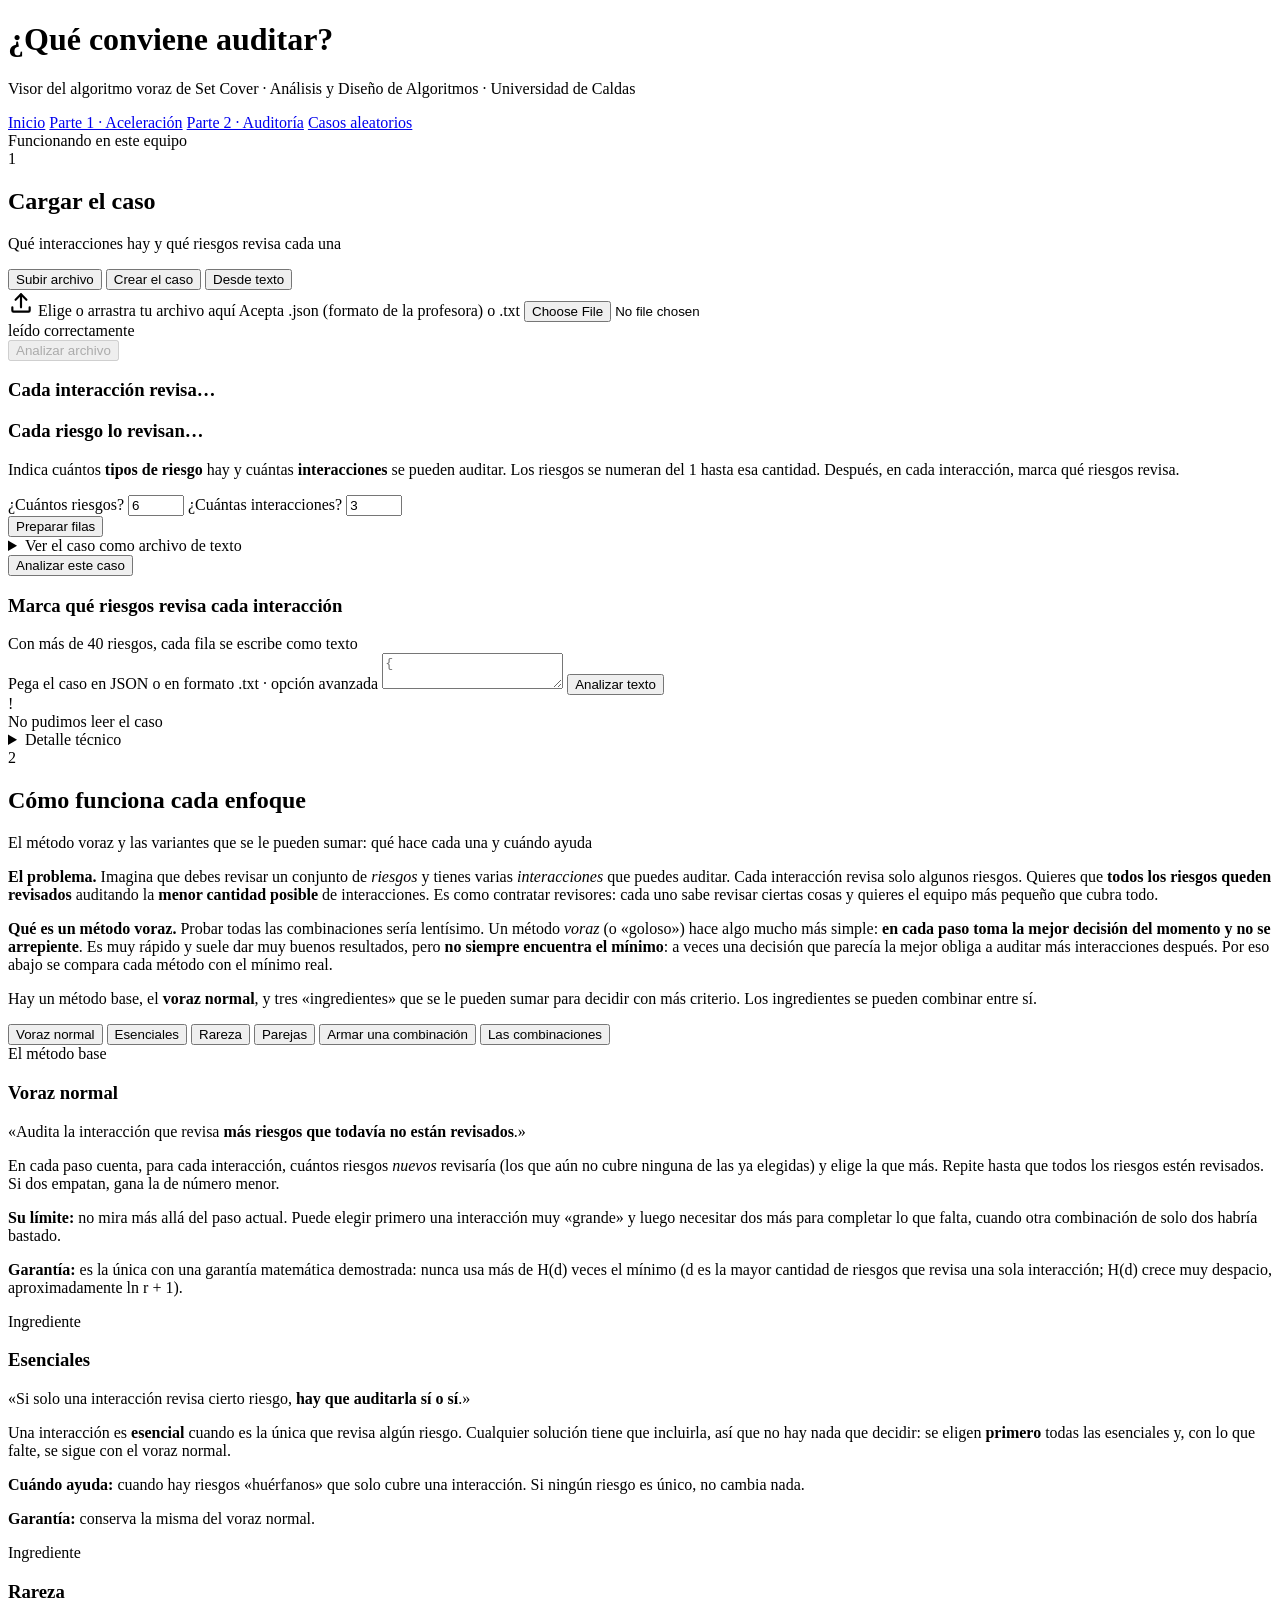
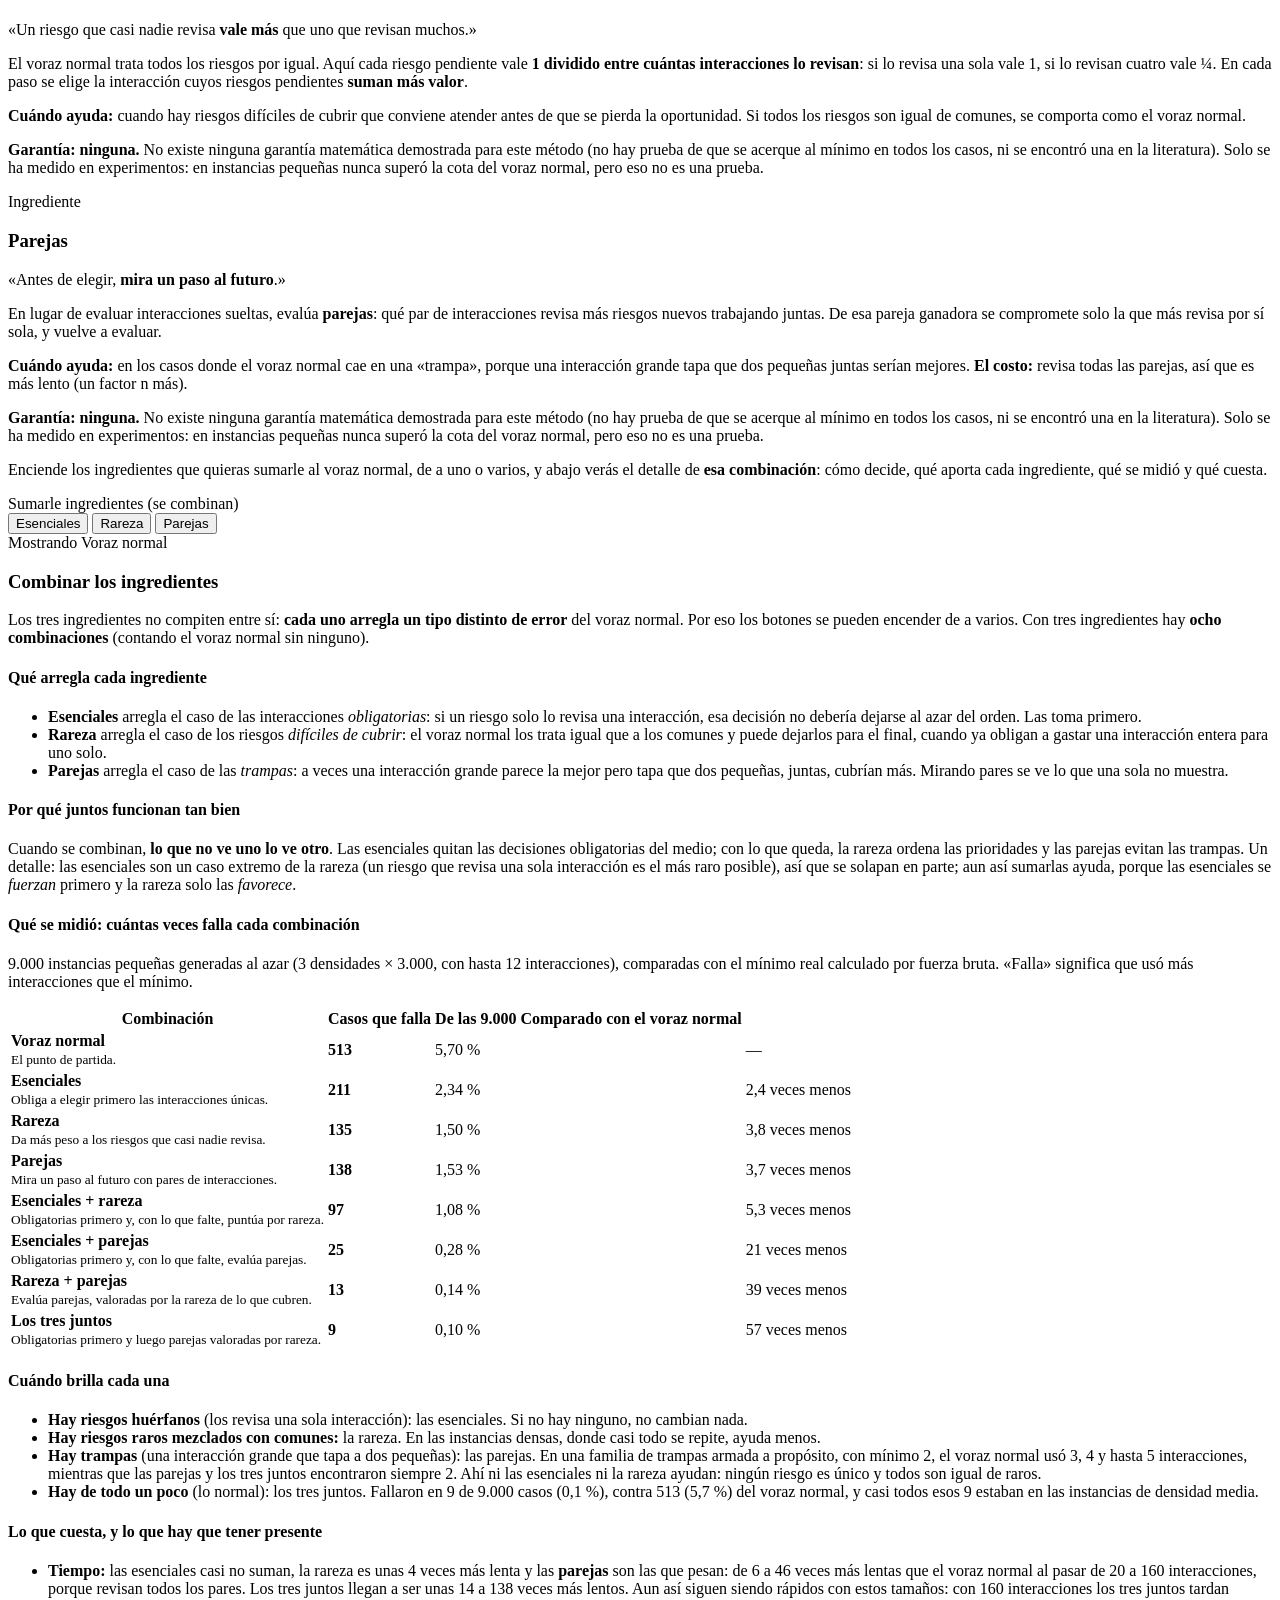
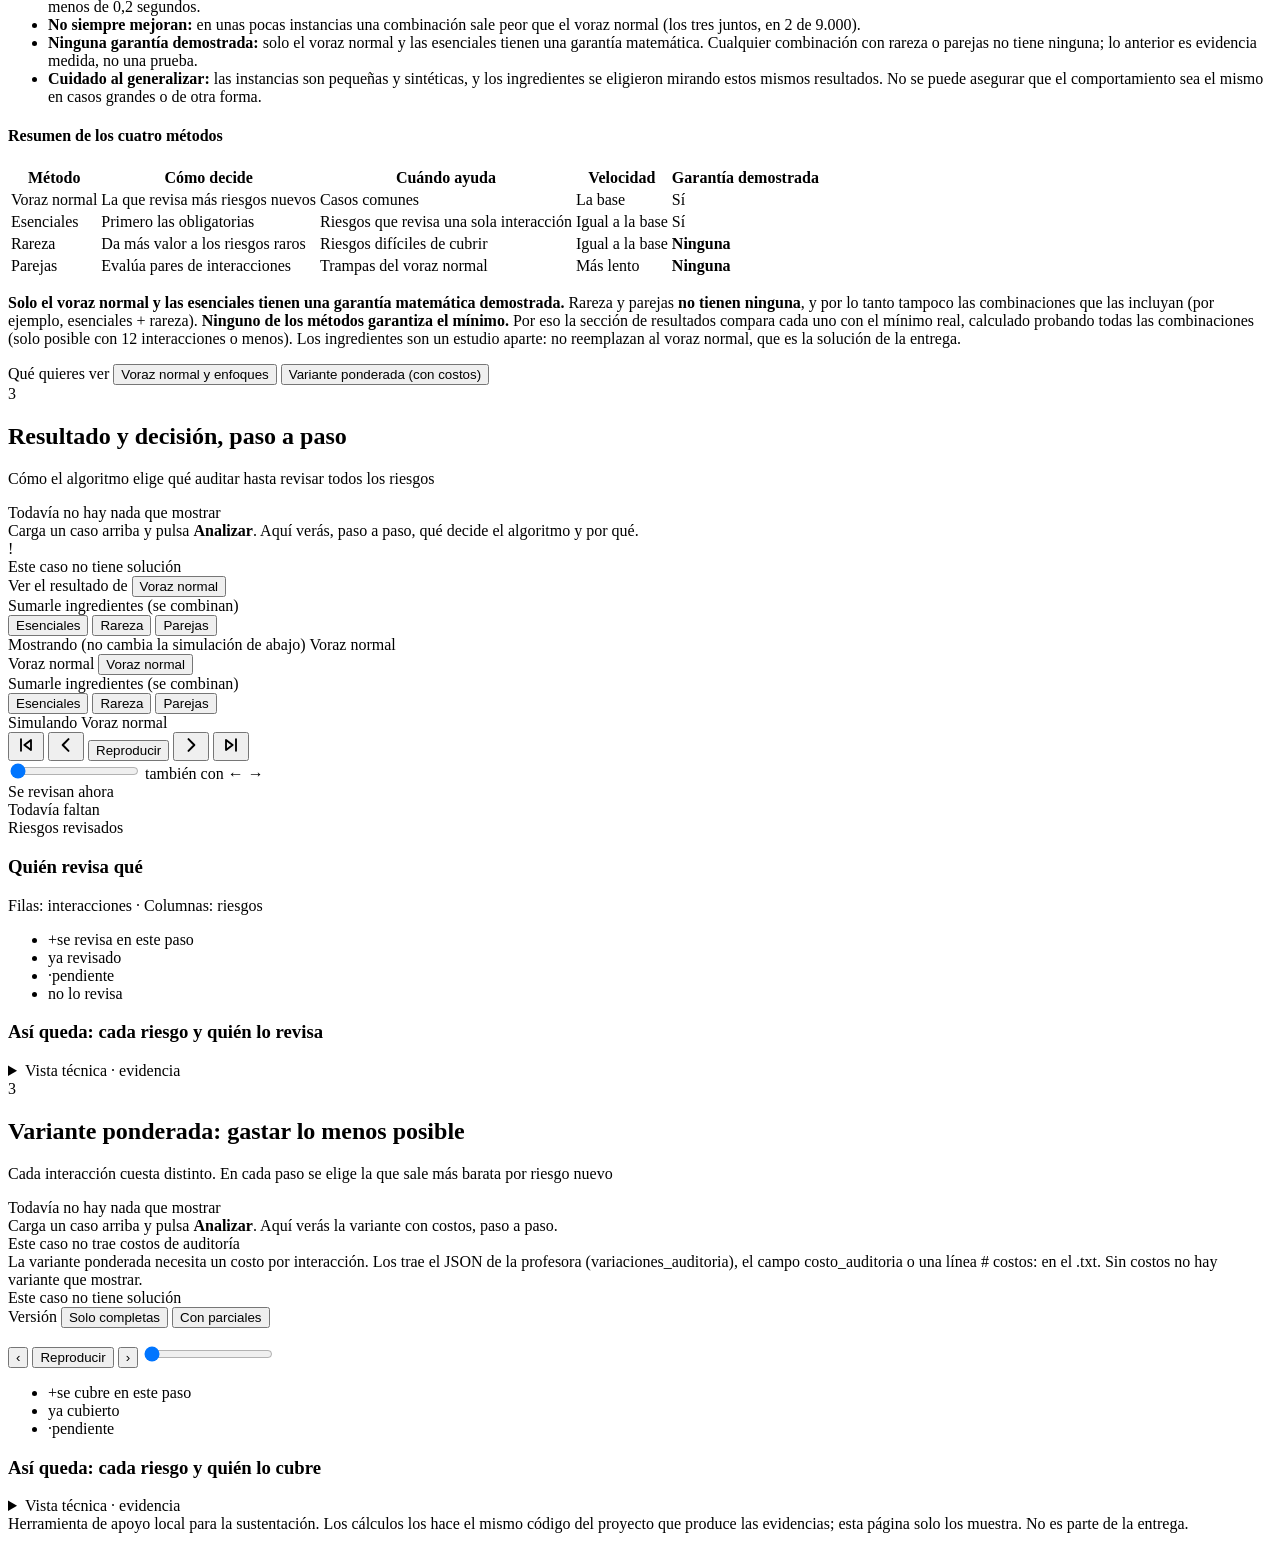
==== commit deceef6c: "feat: variante ponderada paso a paso en el visor y opciones de run_all.py Visor - /auditoria: select" ====
--- a/frontend/estatico/index.html
+++ b/frontend/estatico/index.html
@@ -317,6 +317,13 @@
         al voraz normal, que es la solución de la entrega.</p>
     </div>
   </section>
+
+  <!-- Qué ver: el voraz normal con sus enfoques o la variante ponderada (con costos) -->
+  <nav class="vista-selector" id="vista-selector" aria-label="Qué quieres ver">
+    <span class="rotulo">Qué quieres ver</span>
+    <button class="btn-voraz activo" type="button" data-vista="voraz">Voraz normal y enfoques</button>
+    <button class="btn-voraz" type="button" data-vista="variante">Variante ponderada (con costos)</button>
+  </nav>
 
   <!-- ============ 3. Resultado ============ -->
   <section id="panel-resultado" aria-labelledby="titulo-resultado">
@@ -463,6 +470,71 @@
   </section>
 
 
+  <!-- ============ 3 (variante). Variante ponderada ============ -->
+  <section class="oculto" id="panel-variante" aria-labelledby="titulo-variante">
+    <div class="encabezado-seccion">
+      <span class="num-paso verde" aria-hidden="true">3</span>
+      <div>
+        <h2 id="titulo-variante">Variante ponderada: gastar lo menos posible</h2>
+        <p class="ayuda-corta">Cada interacción cuesta distinto. En cada paso se elige la que sale más barata por riesgo nuevo</p>
+      </div>
+    </div>
+
+    <div class="vacio" id="var-vacio">
+      <div class="vacio-titulo">Todavía no hay nada que mostrar</div>
+      <div class="vacio-texto">Carga un caso arriba y pulsa <strong>Analizar</strong>. Aquí verás la variante con costos, paso a paso.</div>
+    </div>
+    <div class="tarjeta-grande oculto" id="var-sin-costos">
+      <div class="nf-titulo">Este caso no trae costos de auditoría</div>
+      <div>La variante ponderada necesita un costo por interacción. Los trae el JSON de la profesora (<span class="mono">variaciones_auditoria</span>), el campo <span class="mono">costo_auditoria</span> o una línea <span class="mono"># costos:</span> en el <span class="mono">.txt</span>. Sin costos no hay variante que mostrar.</div>
+    </div>
+    <div class="tarjeta-grande oculto" id="var-no-factible" role="alert">
+      <div class="nf-titulo">Este caso no tiene solución</div>
+      <div id="var-texto-no-factible"></div>
+    </div>
+
+    <div class="oculto" id="var-salida">
+      <div class="tarjeta" id="var-versiones">
+        <div class="barra-version">
+          <span class="rotulo">Versión</span>
+          <button class="btn-ing activo" type="button" data-version="completas">Solo completas</button>
+          <button class="btn-ing" type="button" data-version="parciales" id="btn-parciales">Con parciales</button>
+        </div>
+        <p class="nota" id="var-nota-version"></p>
+      </div>
+
+      <div class="resumen" id="var-tarjetas"></div>
+
+      <div class="tarjeta">
+        <div class="controles-var">
+          <button class="btn redondo" type="button" id="var-ant" aria-label="Paso anterior">‹</button>
+          <button class="btn reproducir" type="button" id="var-play">Reproducir</button>
+          <button class="btn redondo" type="button" id="var-sig" aria-label="Paso siguiente">›</button>
+          <input type="range" id="var-slider" min="0" max="0" value="0" aria-label="Paso">
+          <span class="contador-caso" id="var-contador"></span>
+        </div>
+        <div class="chips-categorias" id="var-categorias" aria-label="Riesgos: cubiertos, nuevos en este paso y pendientes"></div>
+        <ul class="leyenda" aria-label="Leyenda">
+          <li><span class="celda c-nuevo">+</span>se cubre en este paso</li>
+          <li><span class="celda c-cubierto"></span>ya cubierto</li>
+          <li><span class="celda c-pendiente">·</span>pendiente</li>
+        </ul>
+        <div id="var-paso"></div>
+        <div id="var-lista"></div>
+      </div>
+
+      <div class="tarjeta oculto" id="var-cobertura-final">
+        <h3>Así queda: cada riesgo y quién lo cubre</h3>
+        <div class="cobertura" id="var-tabla-cobertura"></div>
+      </div>
+
+      <details class="tarjeta evidencia">
+        <summary>Vista técnica · evidencia</summary>
+        <pre class="desplazable" id="var-evidencia"></pre>
+      </details>
+    </div>
+  </section>
+
   <footer>
     Herramienta de apoyo local para la sustentación. Los cálculos los hace el mismo código del proyecto
     que produce las evidencias; esta página solo los muestra. No es parte de la entrega.
@@ -472,5 +544,6 @@
 <script src="/estatico/explicacion.js"></script>
 <script src="/estatico/combinador.js"></script>
 <script src="/estatico/app.js"></script>
+<script src="/estatico/variante.js"></script>
 </body>
 </html>
